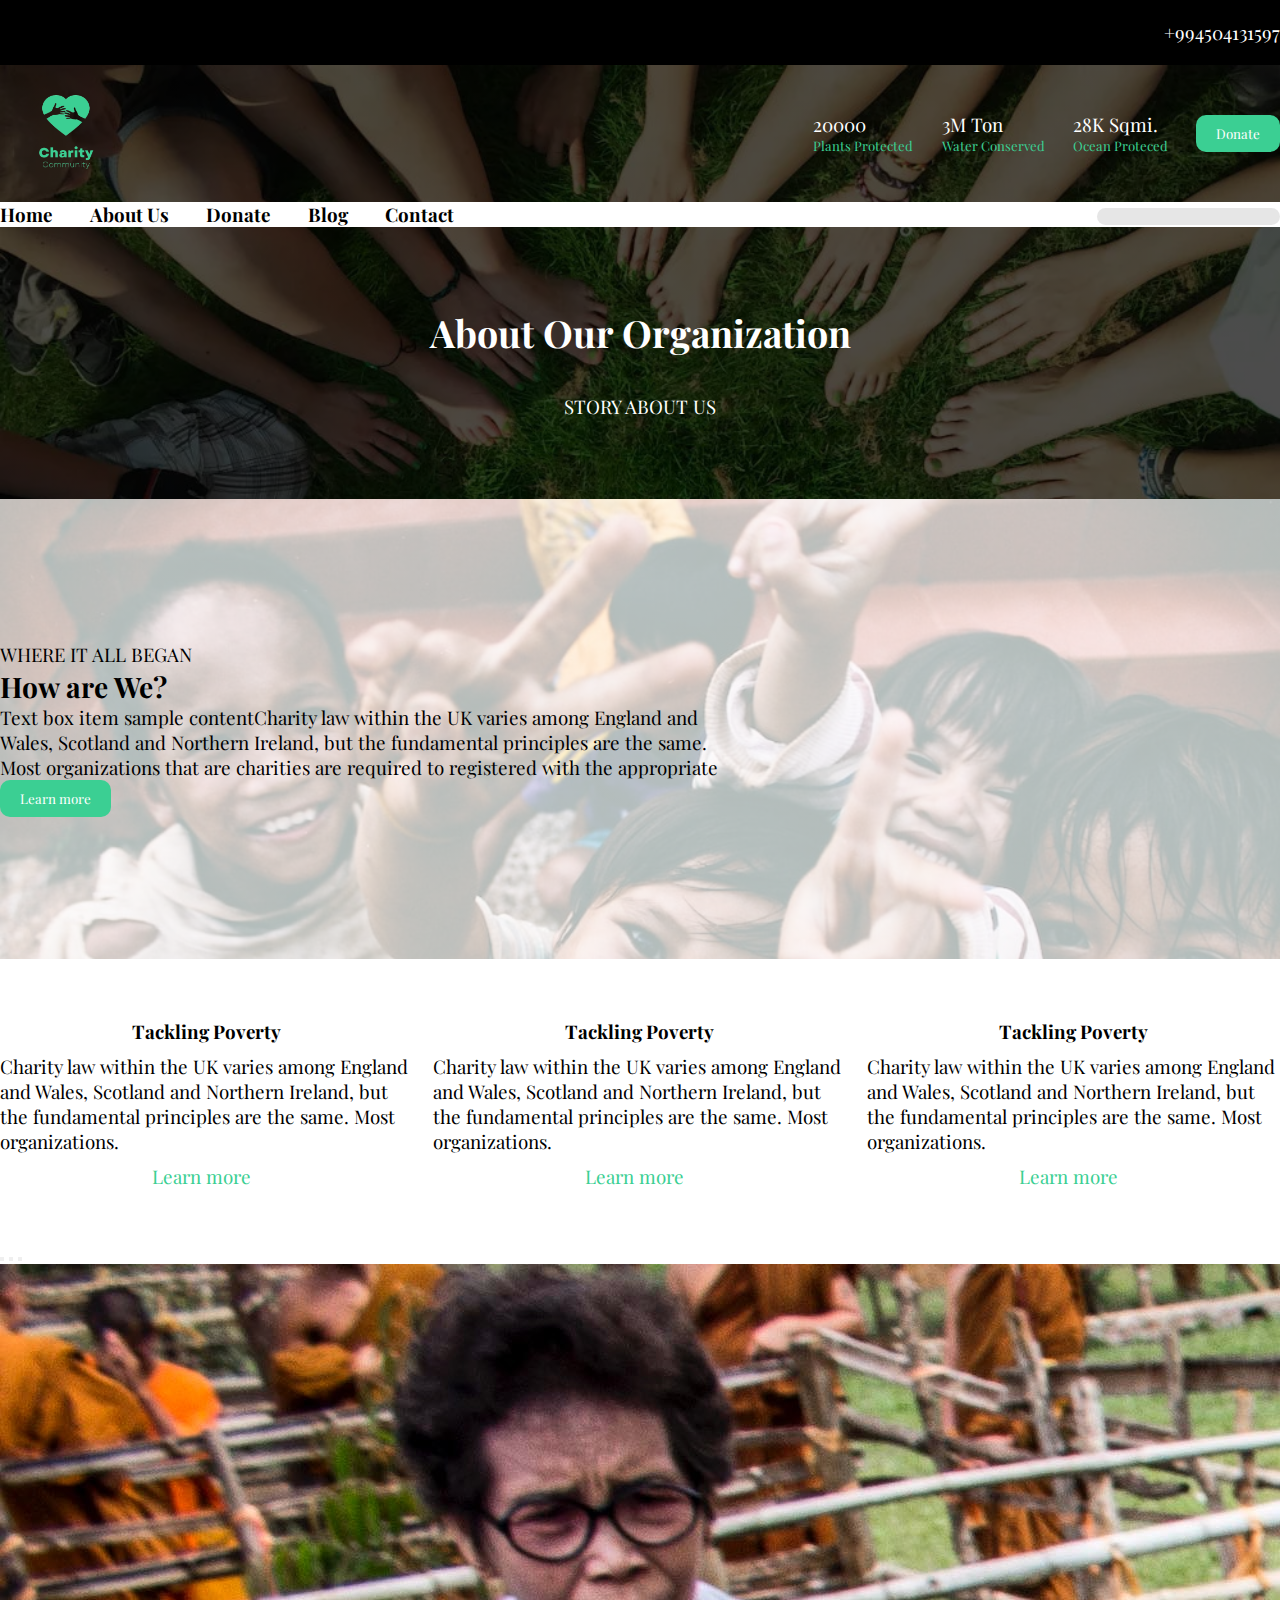
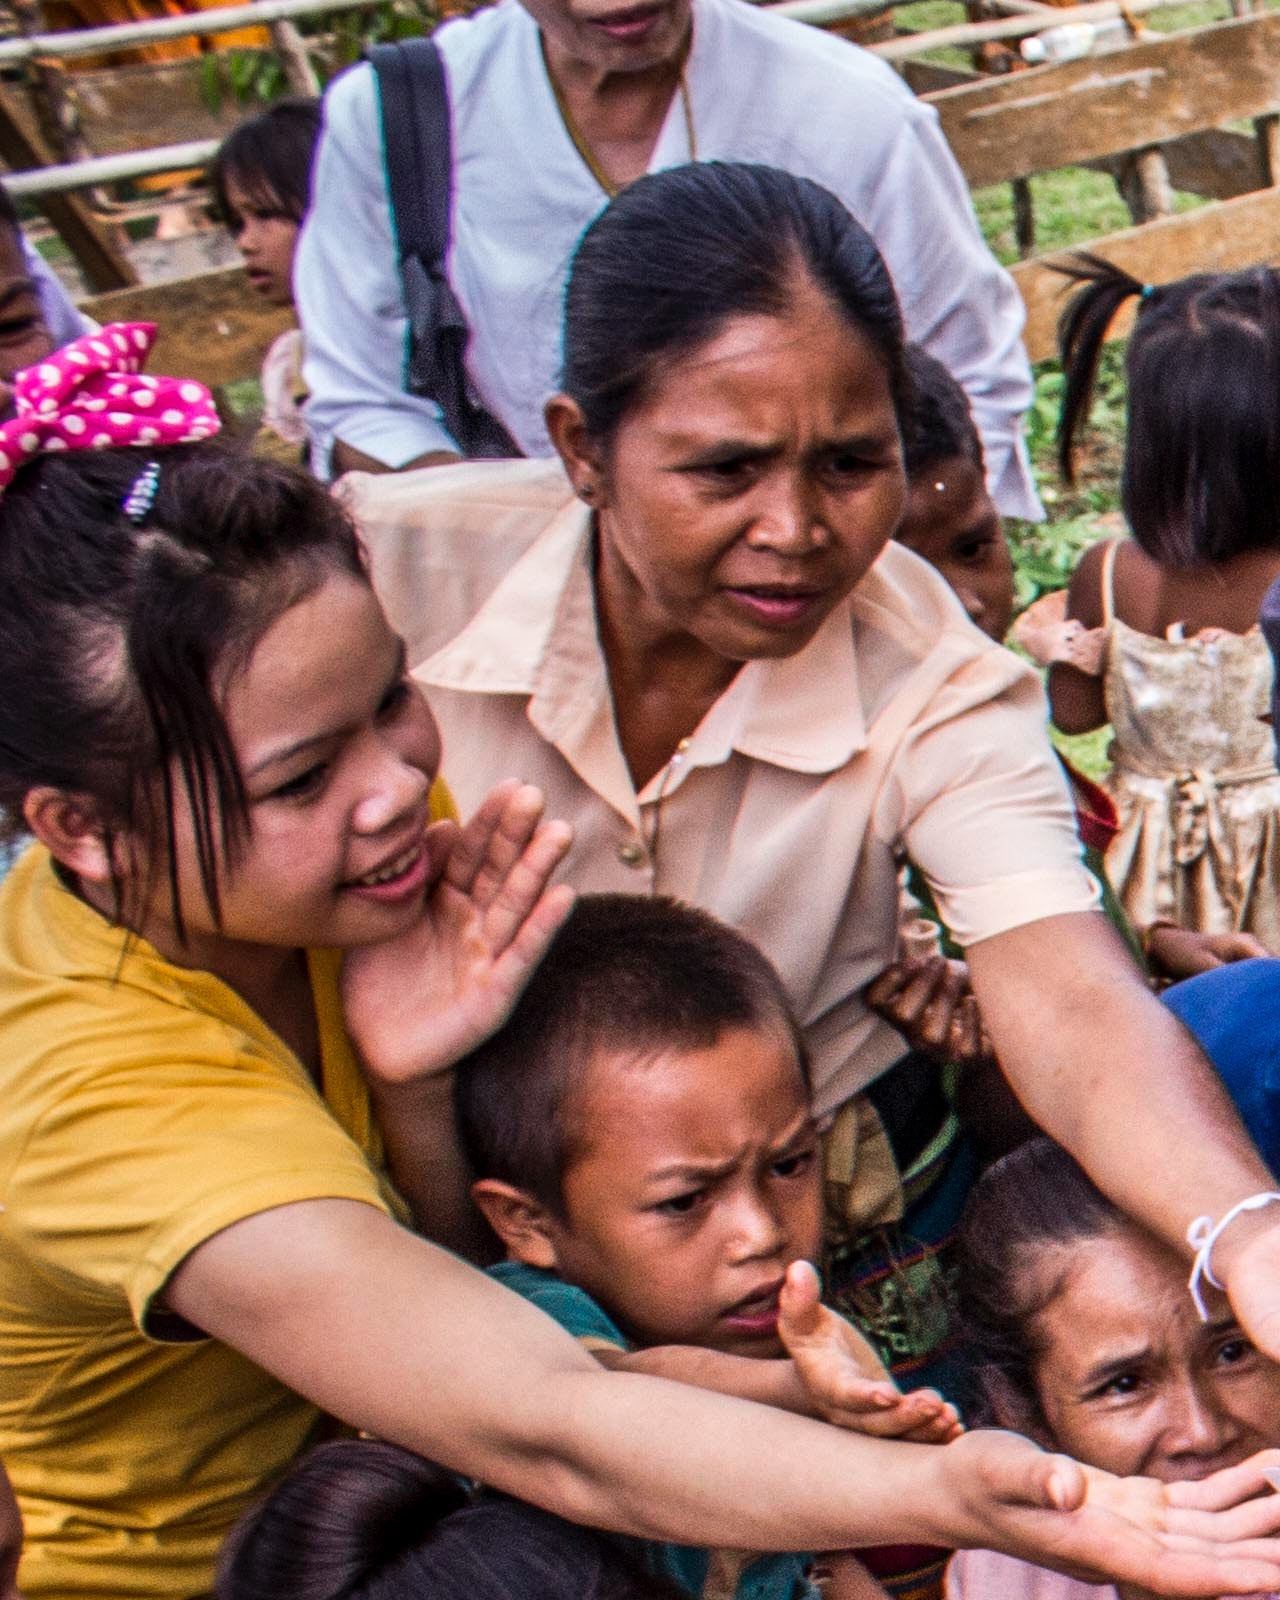
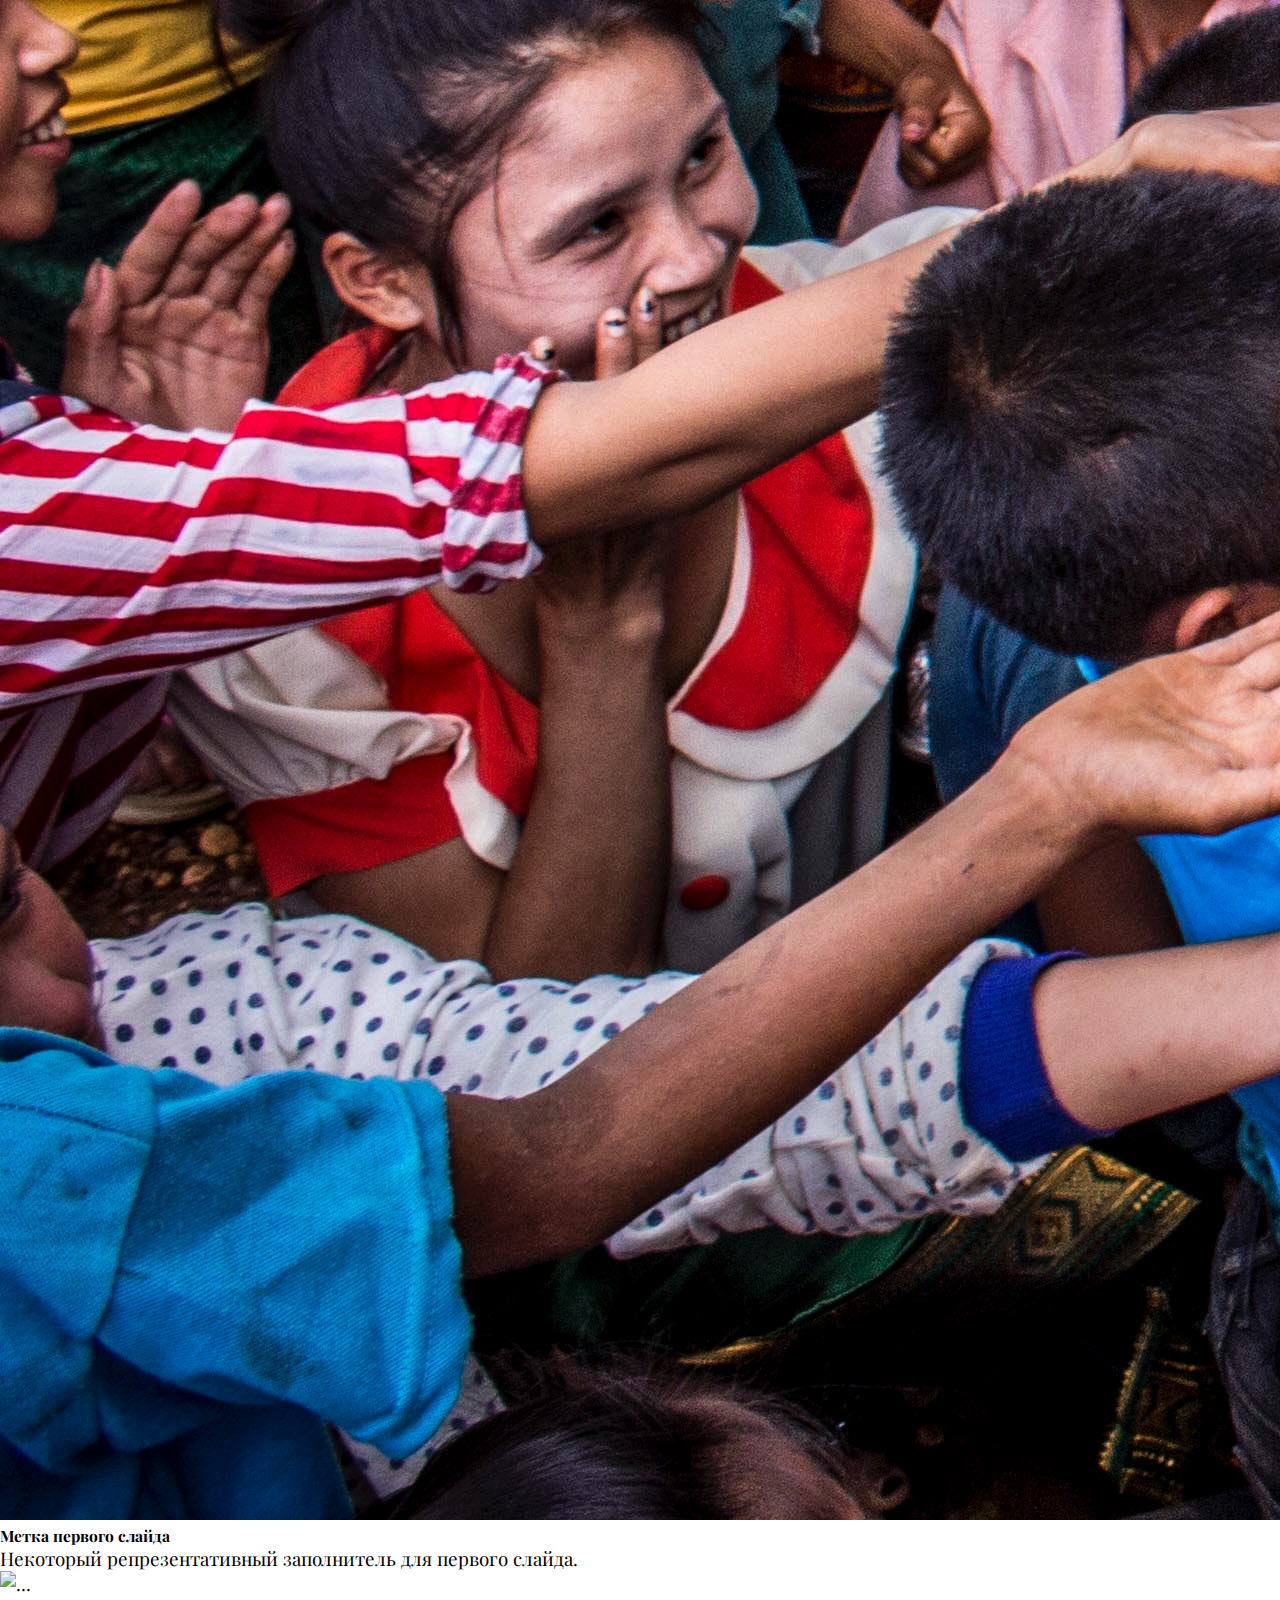
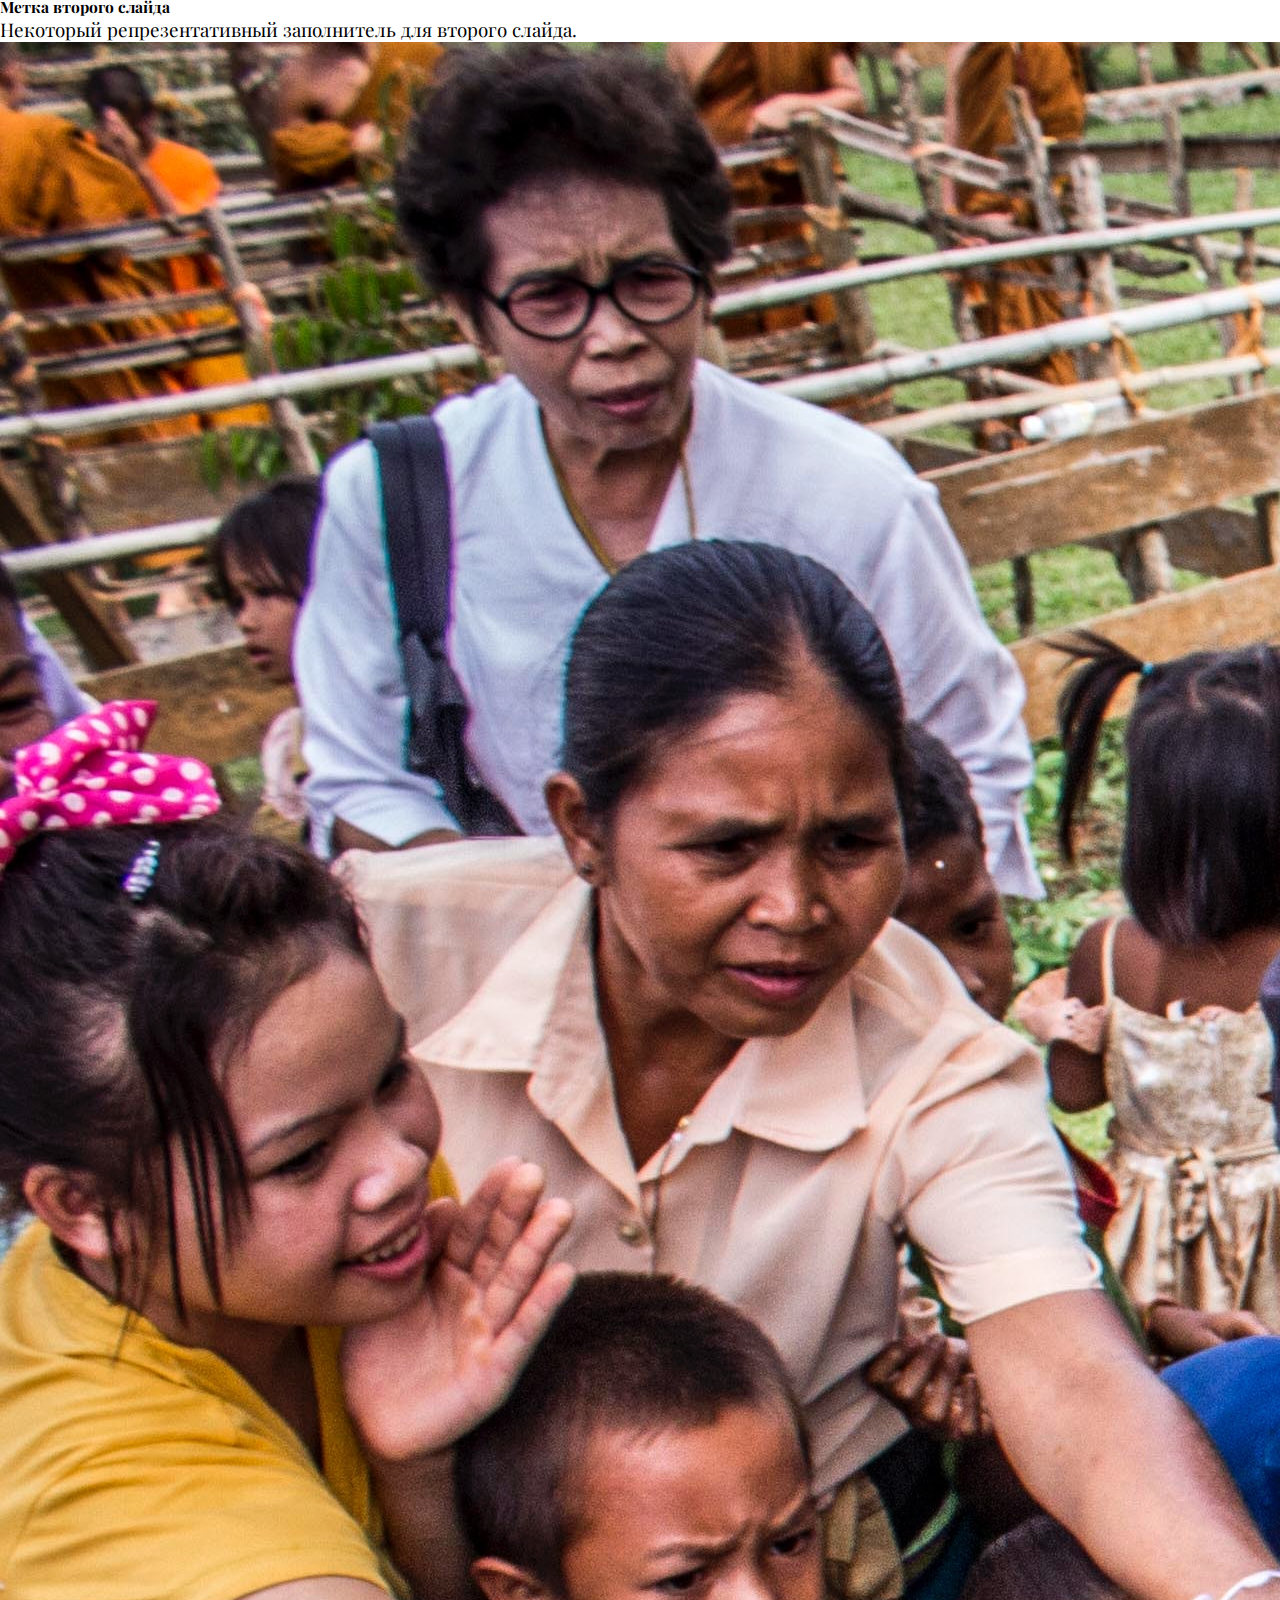
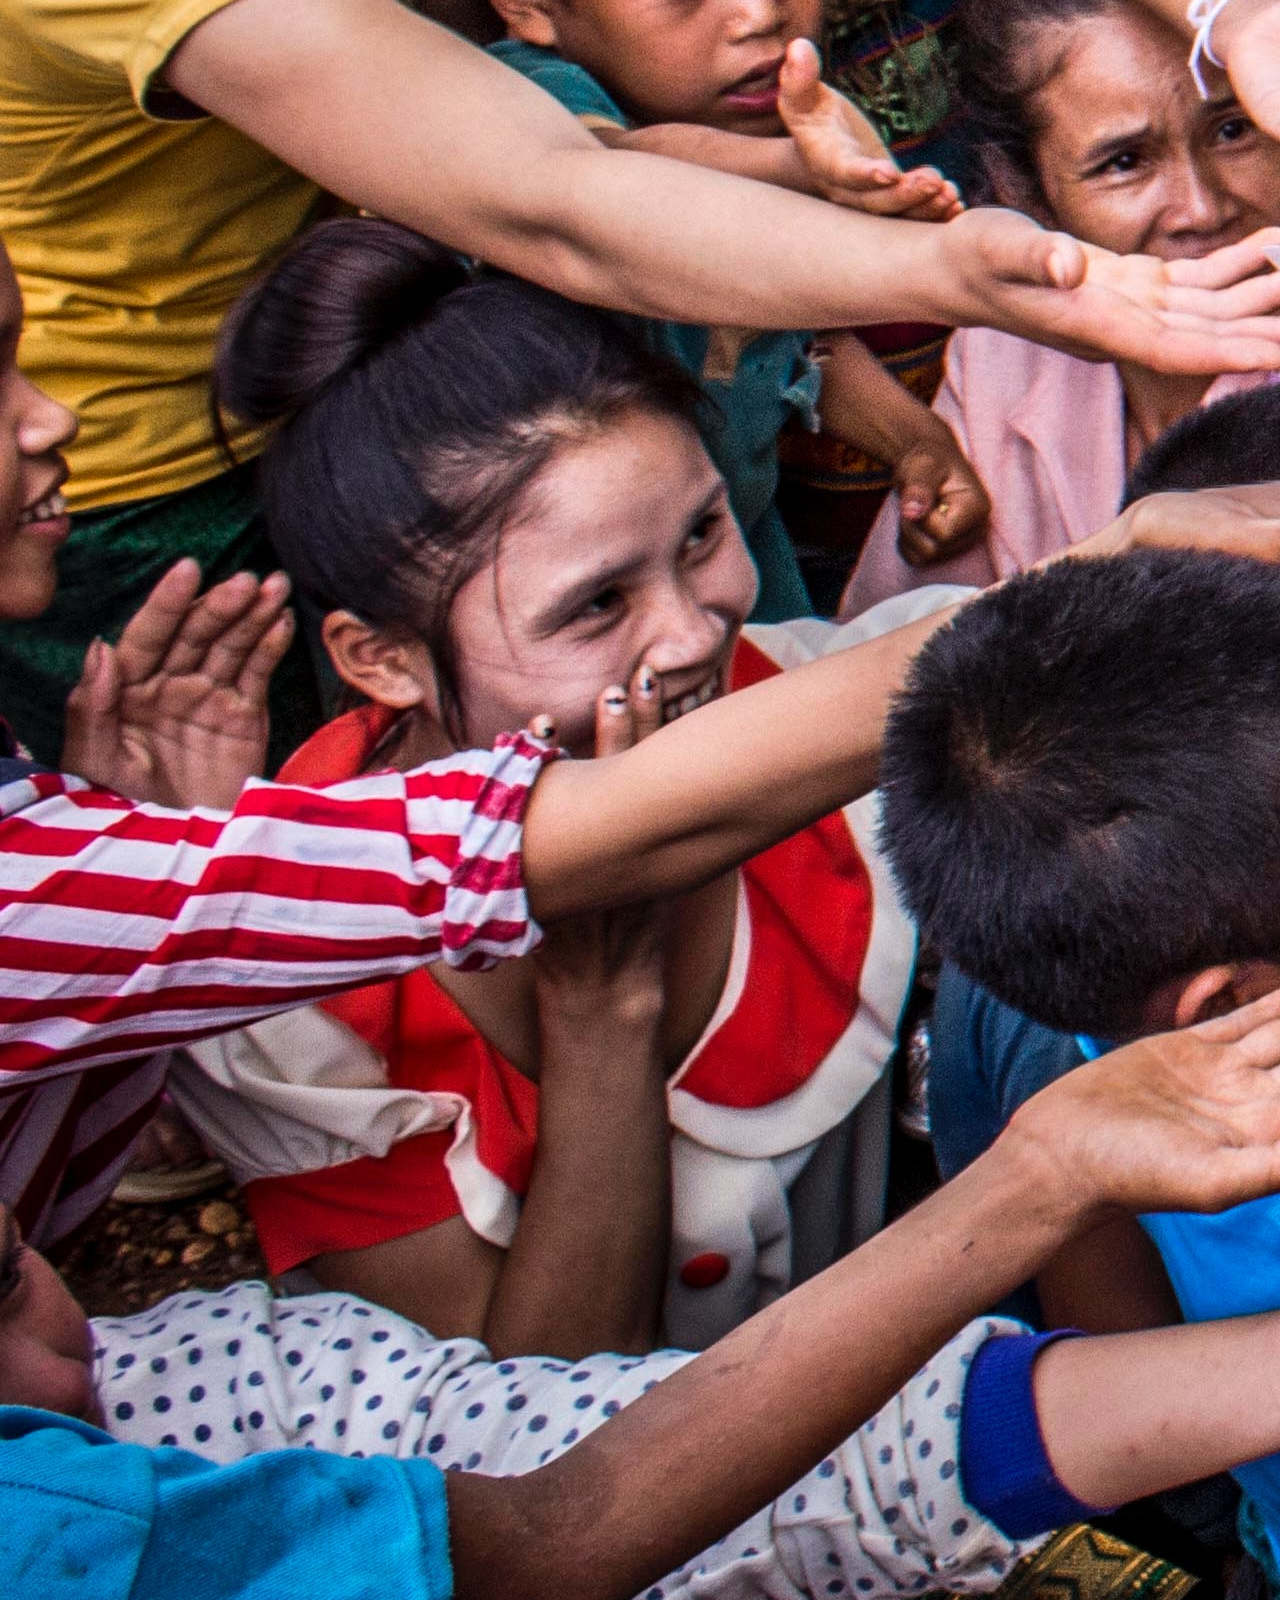
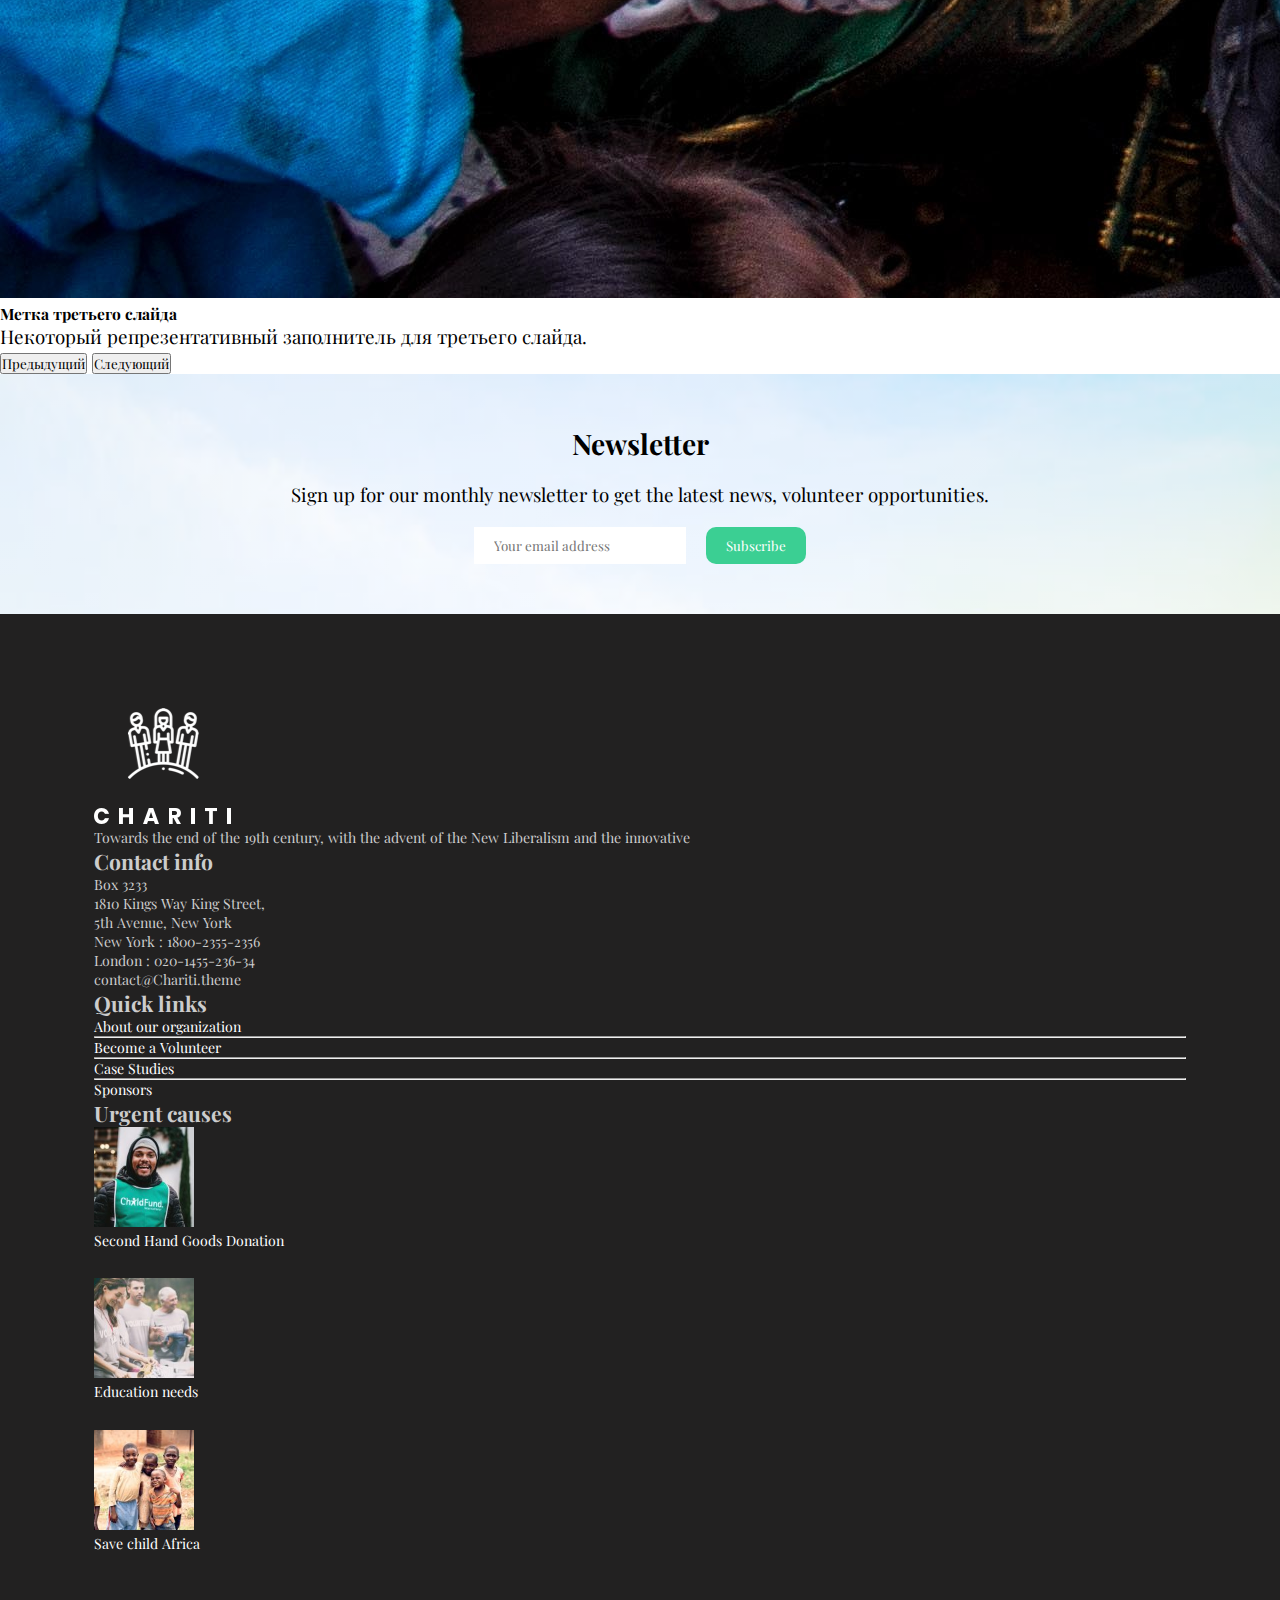
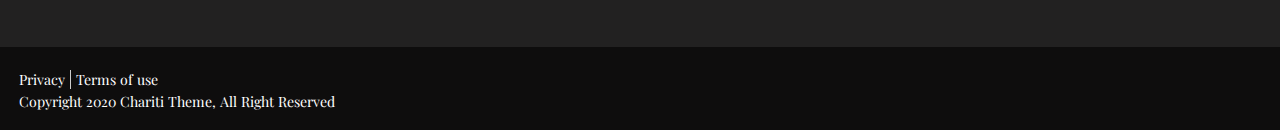
==== index.html @ 7729d74c "update" ====
<!DOCTYPE html>
<html lang="en">
  <head>
    <meta charset="UTF-8" />
    <meta name="viewport" content="width=device-width, initial-scale=1.0" />
    <title>Charity</title>
    <link rel="stylesheet" href="./css/style.css" />
    <link
      href="https://cdn.jsdelivr.net/npm/bootstrap@5.0.2/dist/css/bootstrap.min.css"
      rel="stylesheet"
      integrity="sha384-EVSTQN3/azprG1Anm3QDgpJLIm9Nao0Yz1ztcQTwFspd3yD65VohhpuuCOmLASjC"
      crossorigin="anonymous"
    />
    <link
      rel="stylesheet"
      href="https://cdnjs.cloudflare.com/ajax/libs/font-awesome/6.4.2/css/all.min.css"
      integrity="sha512-z3gLpd7yknf1YoNbCzqRKc4qyor8gaKU1qmn+CShxbuBusANI9QpRohGBreCFkKxLhei6S9CQXFEbbKuqLg0DA=="
      crossorigin="anonymous"
      referrerpolicy="no-referrer"
    />
  </head>
  <body>
      <!-- <<<<<<<<<<<<<<<<<<<header section start>>>>>>>>>>>>>>>>> -->
      <div class="containerBack">
      <header class="aga-header container">
        <div class="left-header">
          <a href="#"><i class="fa-brands fa-facebook-f"></i></a>
          <a href="#"><i class="fa-brands fa-instagram"></i></a>
          <a href="#"><i class="fa-brands fa-linkedin-in"></i></a>
          <a href="#"><i class="fa-brands fa-twitter"></i></a>
        </div>
        <div class="right-header">
          <p>+994504131597</p>
        </div>
      </header>
    </div>
    <!-- <<<<<<<<<<<<<<<<<<<header section ended>>>>>>>>>>>>>>>>> -->
    <!-- <<<<<<<<<<<<<<<<<<<main section start>>>>>>>>>>>>>>>>> -->
      <main >
        <div class="info container">
            <div class="left-logo">
                <img src="./images/homePage/Kərimli.png" alt="logo">
            </div>
            <div class="right-info">
                <div class="box">
                    <p>20000</p>
                    <p>Plants Protected</p>
                </div>
                <div class="box">
                    <p>3M Ton</p>
                    <p>Water Conserved</p>
                </div>
                <div class="box">
                    <p>28K Sqmi.</p>
                    <p>Ocean Proteced</p>
                </div>
                <a href="./donate.html"><button>Donate</button></a>
            </div>
        </div>
        <nav class="container navbar">
            <ul>
                <li><a href="./index.html">Home</a></li>
                <li><a href="./aboutUs.html">About Us</a></li>
                <li><a href="./donate.html">Donate</a></li>
                <li><a href="./blog.html">Blog</a></li>
                <li><a href="./contact.html">Contact</a></li>
            </ul>
            <div class="search">
                <input type="text">
                <a href="#"><i class="fa-solid fa-magnifying-glass"></i></a>
            </div>

        </nav>
            <section class=" container text">
                <h1>About Our Organization</h1>
                <p>STORY ABOUT US</p>
            </section>
      </main>
    <!-- <<<<<<<<<<<<<<<<<<<main section ended>>>>>>>>>>>>>>>>> -->
    <!-- <<<<<<<<<<<<<<<<<<<news section start>>>>>>>>>>>>>>>>> -->
        <section class="container-back">
            <section class="container news">
                <div class="left-news">
                    <p>WHERE IT ALL BEGAN</p>
                    <h2>How are We?</h2>
                    <p>Text box item sample contentCharity law within the UK varies among England and Wales, Scotland and Northern Ireland, but the fundamental principles are the same. Most organizations that are charities are required to registered with the appropriate</p>
                    <a href="#"><button>Learn more</button></a>
                </div>
                <div class="right-news">
                    <iframe width="560" height="315" src="https://www.youtube.com/embed/w7ZwyuRS5DY?si=tY5V17KdmUayIRNb" title="YouTube video player" frameborder="0" allow="accelerometer; autoplay; clipboard-write; encrypted-media; gyroscope; picture-in-picture; web-share" allowfullscreen></iframe>
                </div>
            </section>
        </section>

    <!-- <<<<<<<<<<<<<<<<<<<news section ended>>>>>>>>>>>>>>>>> -->
    <!-- <<<<<<<<<<<<<<<<<<<cards section start>>>>>>>>>>>>>>>>> -->
        <section class="container">
            <section class="card-charity">
                <div class="box-charity">
                    <i class="fa-solid fa-hand-holding-heart"></i>
                    <h4>Tackling Poverty</h4>
                    <p>Charity law within the UK varies among England and Wales, Scotland and Northern Ireland, but the fundamental principles are the same. Most organizations.</p>
                    <div class="icons-a">
                        <a href="#">Learn more</a>
                        <i class="fa-solid fa-arrow-right-long"></i>
                    </div>
                </div>
                <div class="box-charity">
                    <i class="fa-solid fa-hand-holding-heart"></i>
                    <h4>Tackling Poverty</h4>
                    <p>Charity law within the UK varies among England and Wales, Scotland and Northern Ireland, but the fundamental principles are the same. Most organizations.</p>
                    <div class="icons-a">
                        <a href="#">Learn more</a>
                        <i class="fa-solid fa-arrow-right-long"></i>
                    </div>
                </div>
                <div class="box-charity">
                    <i class="fa-solid fa-hand-holding-heart"></i>
                    <h4>Tackling Poverty</h4>
                    <p>Charity law within the UK varies among England and Wales, Scotland and Northern Ireland, but the fundamental principles are the same. Most organizations.</p>
                    <div class="icons-a">
                        <a href="#">Learn more</a>
                        <i class="fa-solid fa-arrow-right-long"></i>
                    </div>
                </div>
            </section>
        </section>
    <!-- <<<<<<<<<<<<<<<<<<<cards section ended>>>>>>>>>>>>>>>>> -->
    <!-- <<<<<<<<<<<<<<<<<<<carusel section start>>>>>>>>>>>>>>>>> -->
        <div class="container">
            <div id="carouselExampleCaptions" class="carousel slide" data-bs-ride="carousel">
                <div class="carousel-indicators">
                  <button type="button" data-bs-target="#carouselExampleCaptions" data-bs-slide-to="0" class="active" aria-current="true" aria-label="Slide 1"></button>
                  <button type="button" data-bs-target="#carouselExampleCaptions" data-bs-slide-to="1" aria-label="Slide 2"></button>
                  <button type="button" data-bs-target="#carouselExampleCaptions" data-bs-slide-to="2" aria-label="Slide 3"></button>
                </div>
                <div class="carousel-inner">
                  <div class="carousel-item active">
                    <img src="./images/homePage/1.jpg" class="d-block w-100" alt="...">
                    <div class="carousel-caption d-none d-md-block">
                      <h5>Метка первого слайда</h5>
                      <p>Некоторый репрезентативный заполнитель для первого слайда.</p>
                    </div>
                  </div>
                  <div class="carousel-item">
                    <img src="./images/homePage/2.jpg" class="d-block w-100" alt="...">
                    <div class="carousel-caption d-none d-md-block">
                      <h5>Метка второго слайда</h5>
                      <p>Некоторый репрезентативный заполнитель для второго слайда.</p>
                    </div>
                  </div>
                  <div class="carousel-item">
                    <img src="./images/homePage/1.jpg" class="d-block w-100" alt="...">
                    <div class="carousel-caption d-none d-md-block">
                      <h5>Метка третьего слайда</h5>
                      <p>Некоторый репрезентативный заполнитель для третьего слайда.</p>
                    </div>
                  </div>
                </div>
                <button class="carousel-control-prev" type="button" data-bs-target="#carouselExampleCaptions"  data-bs-slide="prev">
                  <span class="carousel-control-prev-icon" aria-hidden="true"></span>
                  <span class="visually-hidden">Предыдущий</span>
                </button>
                <button class="carousel-control-next" type="button" data-bs-target="#carouselExampleCaptions"  data-bs-slide="next">
                  <span class="carousel-control-next-icon" aria-hidden="true"></span>
                  <span class="visually-hidden">Следующий</span>
                </button>
              </div>
        </div>
    <!-- <<<<<<<<<<<<<<<<<<<carusel section ended>>>>>>>>>>>>>>>>> -->
    <!-- <<<<<<<<<<<<<<<<<<<subscribe section start>>>>>>>>>>>>>>>>> -->
        <section class="cont-sub">
            <section class="container subscribe ">
                <h2>Newsletter</h2>
                <p>Sign up for our monthly newsletter to get the latest news, volunteer opportunities.</p>
                <form >
                    <input type="text" placeholder="Your email address">
                    <input type="submit" value="Subscribe">
                </form>
            </section>
        </section>

        <!-- <<<<<<<<<<<<<<<<<<<subscribe section ended>>>>>>>>>>>>>>>>> -->
    <!-- <<<<<<<<<<<<<<<<<<<footer section start>>>>>>>>>>>>>>>>> -->
        <footer class="contactFooter mt-5">
            <div class="container">
                <div class="row">
                    <div class="col sm-col-6">
                        <a href=" index.html"><img src="images/homePage/footer-logo.png" alt=""></a>
                        <p style="color: #ccc;" class="mt-5">Towards the end of the 19th century, with the advent of the New
                            Liberalism
                            and the innovative </p>
                        <div class="footerIcons d-flex mt-5 gap-3">
                            <a href="#"><i class="fa-brands fa-facebook" style="color: #3bcf93"></i></a>
                            <a href="#"><i class="fa-brands fa-twitter" style="color: #3bcf93"></i></a>
                            <a href="#"><i class="fa-brands fa-linkedin" style="color: #3bcf93"></i></a>
                            <a href="#"><i class="fa-brands fa-instagram" style="color: #3bcf93"></i></a>
                        </div>
                    </div>
                    <div class="col">
                        <h2 style="color: #ccc;" class="mb-5">Contact info</h2>
                        <span style="color: #ccc;">Box 3233</span>
                        <br>
                        <span style="color:#ccc;">1810 Kings Way King Street, </span>
                        <br>
                        <span style="color:#ccc">5th Avenue, New York</span>
                        <div class="contactTelephone d-flex mt-4 align-items-center  gap-1 ">
                            <a href=""> <i class="fa-solid fa-phone fa-beat m-2" style="color: #3bcf93;"></i></a>
                            <p style="color: #ccc;">New York : 1800-2355-2356</p>
                        </div>
                        <div class="contactTelephone d-flex align-items-center">
                            <a href=""><i class="fa-solid fa-tty fa-beat m-2" style="color: #3bcf93"></i></a>
                            <p style="color: #ccc;"> London : 020-1455-236-34</p>
                        </div>
                        <div class="contactEmail d-flex align-items-center">
                            <a href=""><i class="fa-solid fa-at fa-beat m-2 " style="color: #3bcf93;"></i></a>
                            <p style="color: #ccc;">contact@Chariti.theme</p>
                        </div>
    
                    </div>
                    <div class="col footerIcons gap-1">
                        <h2 style="color: #ccc;" class="mb-5">Quick links</h2>
                        <i class="fa-solid fa-sitemap gap-1" style="color: #3bcf93;"></i> <a href="aboutUs.html">About our
                            organization</a>
                        <hr style="color: #fff;">
                        <i class="fa-solid fa-handshake-angle gap-1" style="color: #3bcf93;"></i><a
                            href="aboutUs.html">Become a
                            Volunteer</a>
                        <hr style="color: #fff;">
                        <i class="fa-regular fa-hand-pointer gap-1" style="color: #3bcf93" ;></i> <a
                            href="aboutUs.html">Case
                            Studies</a>
                        <hr style="color: #fff;">
                        <i class="fa-solid fa-people-group gap-1" style="color: #3bcf93;"></i><a
                            href="aboutUs.html">Sponsors</a>
                    </div>
                    <div class="col">
                        <h2 style="color: #ccc" class="mb-5">Urgent causes</h2>
                        <div class="footerImgs">
                            <div class="footerImg1 d-flex gap-3">
                                <img src="images/homePage/cause-education-150x150.jpg" alt="" class="footerImg">
                                <p style="color: #fff">Second Hand Goods Donation</p>
                            </div>
                            <div class="footerImg2 d-flex gap-3">
                                <img src="images/homePage/cause-thumbnail-donation-150x150.jpg" alt="" class="footerImg">
                                <p style="color: #fff">Education needs</p>
                            </div>
                            <div class="footerImg3 d-flex gap-3">
                                <img src="images/homePage/roman-nguyen-lPPkJ4NfQtQ-unsplash-150x150.jpg" alt=""
                                    class="footerImg">
                                <p style="color: #fff">Save child Africa</p>
                            </div>
                        </div>
                    </div>
                </div>
        </footer>
        <div class="footerEnd">
            <div class="container justify-content-between d-flex">
                <div class="footerLink " >
                    <a href="" style="border-right: 1px solid #ccc; padding-right:5px; ">Privacy</a>
                    <a href="">Terms of use</a>
                </div>
                <div style="color:#fff; font-size: 0.75rem; margin-top: 2px;">Copyright 2020 Chariti Theme, All Right
                    Reserved
                </div>
            </div>
        </div>
    <!-- <<<<<<<<<<<<<<<<<<<footer section ended>>>>>>>>>>>>>>>>> -->
        <script src="https://cdn.jsdelivr.net/npm/bootstrap@5.0.2/dist/js/bootstrap.bundle.min.js"
        integrity="sha384-MrcW6ZMFYlzcLA8Nl+NtUVF0sA7MsXsP1UyJoMp4YLEuNSfAP+JcXn/tWtIaxVXM"
        crossorigin="anonymous"></script>
    <script src="./js/contact.js"></script>
  </body>
</html>
---- css/style.css ----
@import url("https://fonts.googleapis.com/css2?family=Playfair+Display&display=swap");

* {
  margin: 0;
  padding: 0;
  box-sizing: border-box;
  font-family: "Playfair Display", serif;
  outline: none;
  transition: 200ms;
}
:root {
  font-size: calc(6px + 1vw);
  --currentColor: #3bcf93;
}
/*<<<<<<<<<<<<<<<<<<<header section start>>>>>>>>>>>>>>>>>*/
.containerBack {
  background-color: black;
}
.aga-header {
  display: flex;
  justify-content: space-between;
  align-items: center;
  padding: 20px 0;
}
.left-header {
  display: flex;
  gap: 15px;
}
.left-header > a > i {
  color: var(--currentColor);
}
.right-header > p {
  color: white;
}
/*<<<<<<<<<<<<<<<<<<<header section ended>>>>>>>>>>>>>>>>>*/
/*<<<<<<<<<<<<<<<<<<<main section start>>>>>>>>>>>>>>>>>*/
main {
  background-repeat: no-repeat;
  background-size: cover;
  background-image: linear-gradient(
      to bottom,
      rgba(0, 0, 0, 0.7),
      rgba(0, 0, 0, 0.7)
    ),
    url("../images/homePage/crowdfunding-featured1-1.png");
}
main > .info {
  width: 100%;
  display: flex;
  justify-content: space-between;
  align-items: center;
}
.left-logo > img {
  width: 7rem;
  height: 7rem;
}
.right-info {
  display: flex;
  justify-content: center;
  align-items: center;
  gap: 1.5rem;
}
.right-info > .box > :first-child {
  color: white;
  font-size: 1rem;
}
.right-info > .box > :last-child {
  color: var(--currentColor);
  font-size: 0.7rem;
}
.right-info > a > button {
  background-color: var(--currentColor);
  border: none;
  padding: 10px 20px;
  color: white;
  border-radius: 10px;
  transition: 500ms;
  &:hover {
    background-color: white;
    color: var(--currentColor);
    border: 1px solid var(--currentColor);
    transform: scale(1.1);
  }
}
.navbar {
  background-color: white;
  display: flex;
  justify-content: space-between;
  align-items: center;
}
.navbar > ul {
  display: flex;
  justify-content: center;
  align-items: center;
  gap: 2rem;
  margin-bottom: 0;
}
.navbar > ul > li {
  list-style: none;
}
.navbar > ul > li > a {
  text-decoration: none;
  color: black;
  font-weight: 700;
  transition: 300ms;
  &:hover {
    color: var(--currentColor);
    border-bottom: 3px solid var(--currentColor);
  }
}
.navbar > .search {
  position: relative;
}
.navbar > .search > input {
  border: none;
  background-color: rgba(128, 128, 128, 0.199);
  border-radius: 2rem;
  padding: 0 0.3rem;
  &:focus {
    border: 3px solid var(--currentColor);
  }
}
.navbar > .search > a {
  position: absolute;
  right: 10px;
}
section.text {
  display: flex;
  flex-direction: column;
  align-items: center;
  justify-content: center;
  gap: 2rem;
  padding: 80px 0;
  color: white;
}
/*<<<<<<<<<<<<<<<<<<<main section ended>>>>>>>>>>>>>>>>>*/
/*<<<<<<<<<<<<<<<<<<<news section start>>>>>>>>>>>>>>>>>*/
.container-back {
  background-repeat: no-repeat;
  background-size: cover;
  background-image: linear-gradient(
      to bottom,
      rgba(255, 255, 255, 0.7),
      rgba(255, 255, 255, 0.7)
    ),
    url("../images/homePage/photo-1488521787991-ed7bbaae773c.jpeg");
  padding: 50px 0;
}
.container-back > .news {
  display: flex;
  justify-content: space-between;
  align-items: center;
  padding: 20px 0;
}
.left-news > a > button {
  background-color: var(--currentColor);
  border: none;
  padding: 10px 20px;
  color: white;
  border-radius: 10px;
  transition: 500ms;
  &:hover {
    background-color: white;
    color: var(--currentColor);
    border: 1px solid var(--currentColor);
    transform: scale(1.1);
  }
}
/*<<<<<<<<<<<<<<<<<<<news section ended>>>>>>>>>>>>>>>>>*/
/*<<<<<<<<<<<<<<<<<<<cards section start>>>>>>>>>>>>>>>>>*/
.card-charity {
  display: flex;
  justify-content: space-between;
  align-items: center;
  gap: 20px;
}
.card-charity > .box-charity {
  display: flex;
  flex-direction: column;
  align-items: center;
  justify-content: center;
  gap: 10px;
  padding: 50px 0;
}
.card-charity > .box-charity > .icons-a {
  display: flex;
  justify-content: center;
  align-items: center;
  color: var(--currentColor);
  gap: 10px;
}

.card-charity > .box-charity > .icons-a > a {
  text-decoration: none;
  color: var(--currentColor);
}

/*<<<<<<<<<<<<<<<<<<<cards section ended>>>>>>>>>>>>>>>>>*/
/*<<<<<<<<<<<<<<<<<<<subscribe section start>>>>>>>>>>>>>>>>>*/
.cont-sub{
    background-repeat: no-repeat;
    background-size: cover;
    background-image: linear-gradient(
        to bottom,
        rgba(255, 255, 255, 0.7),
        rgba(255, 255, 255, 0.7)
      ),
      url("../images/homePage/istockphoto-1064739498-612x612.jpg");
    padding: 50px 0;
}
.subscribe{
    display: flex;
    flex-direction: column;
    align-items: center;
    justify-content:center;
    gap: 20px;
}
.subscribe>form{
    display: flex;
    justify-content: center;
    align-items: center;
    gap: 20px;
}
.subscribe>form>input:nth-child(2){
    background-color: var(--currentColor);
    border: none;
    padding: 10px 20px;
    color: white;
    border-radius: 10px;
    transition: 500ms;
    &:hover {
      background-color: white;
      color: var(--currentColor);
      border: 1px solid var(--currentColor);
      transform: scale(1.1);
    }
}
.subscribe>form>input:nth-child(1){
    padding: 10px 20px;
    border: none;
    &:focus {
        border: 3px solid var(--currentColor);
      }
}
/*<<<<<<<<<<<<<<<<<<<subscribe section ended>>>>>>>>>>>>>>>>>*/
/*<<<<<<<<<<<<<<<<<<<footer section start>>>>>>>>>>>>>>>>>*/

.contactFooter {
  padding: 5rem;
  background-color: rgb(34, 33, 33);
  font-size: 0.75rem;
}
.footerIcons i {
  transition: 0.5s;
}
.footerIcons>a {
    text-decoration: none;
    color: white;
  }
.footerIcons i:hover {
  transform: scale(1.1);
}
.footerImgs {
  display: flex;
  flex-direction: column;
  gap: 1.5rem;
}
.footerImg {
  width: 100px;
}
.footerEnd {
  padding: 1rem;
  background-color: rgb(14, 13, 13);
}
.footerLink a {
  font-size: 0.75rem;
  color: #fff;
  text-decoration: none;
}
/*<<<<<<<<<<<<<<<<<<<footer section ended>>>>>>>>>>>>>>>>>*/
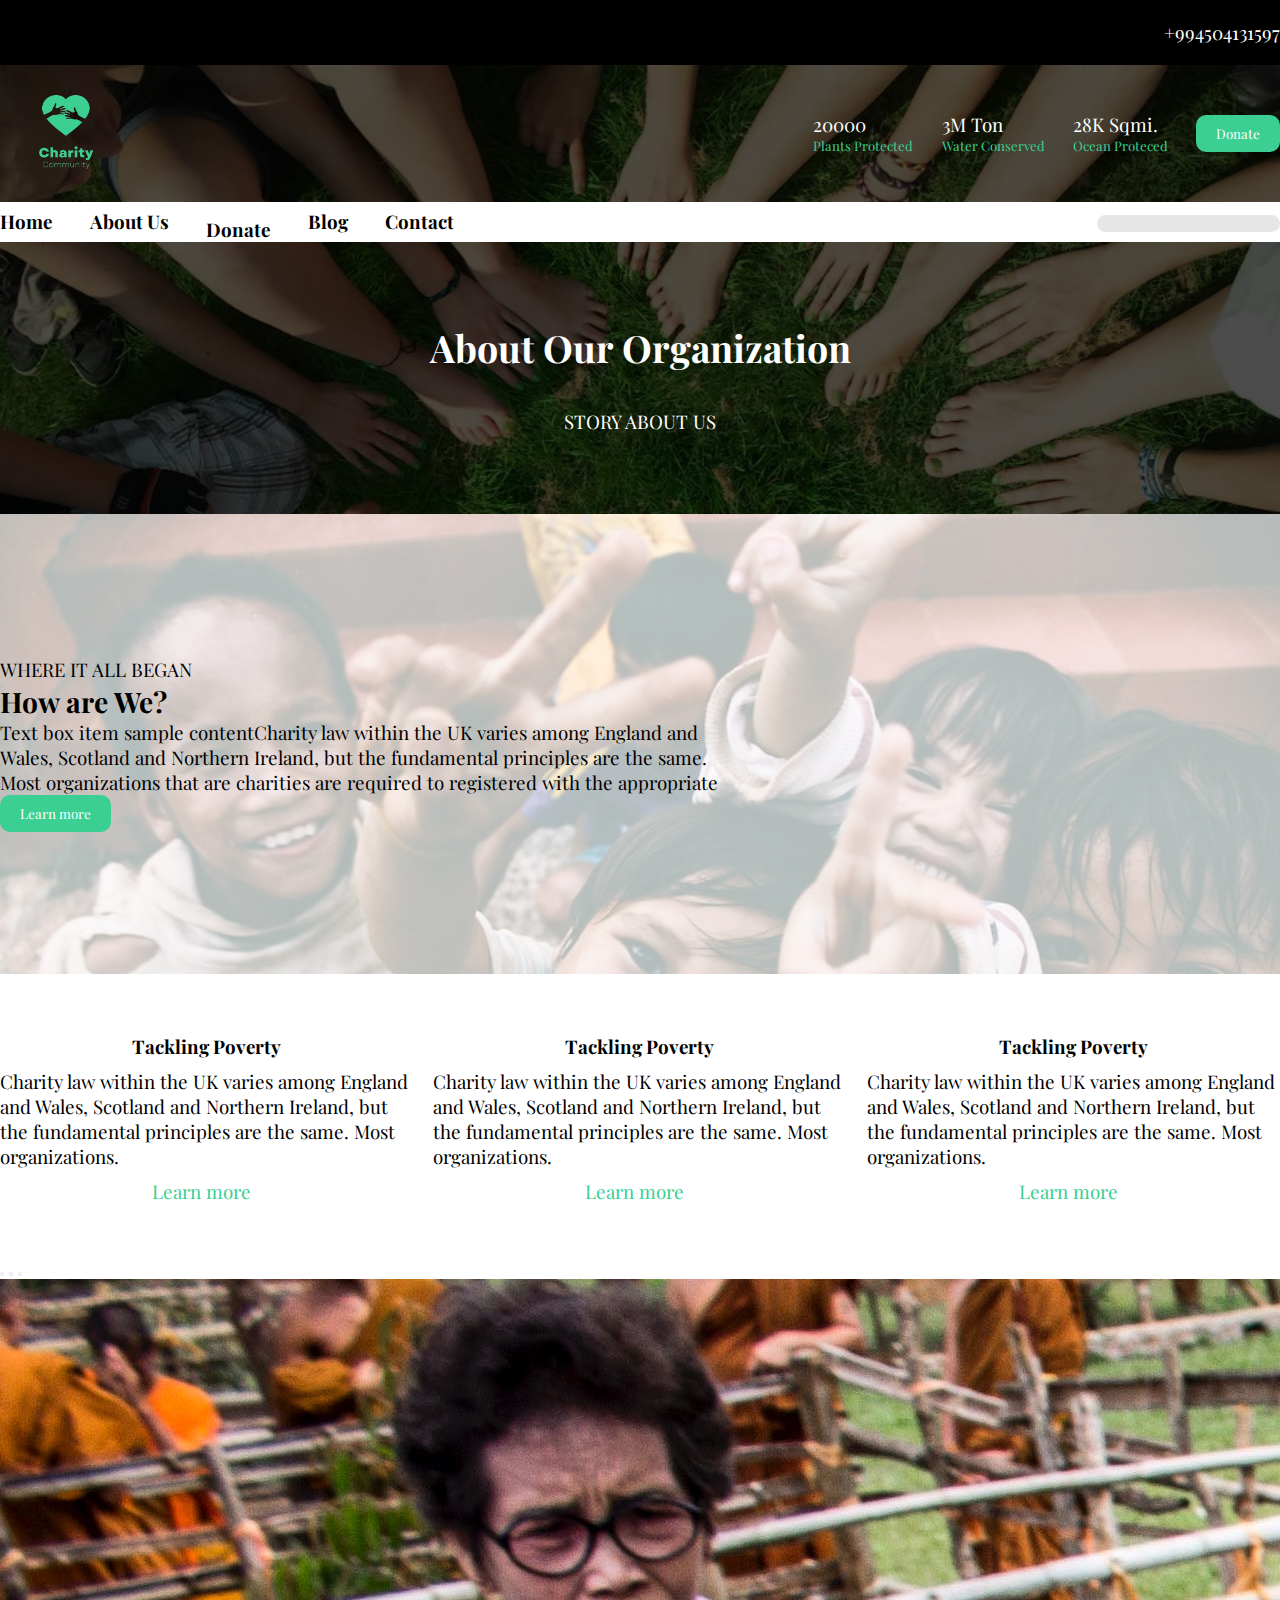
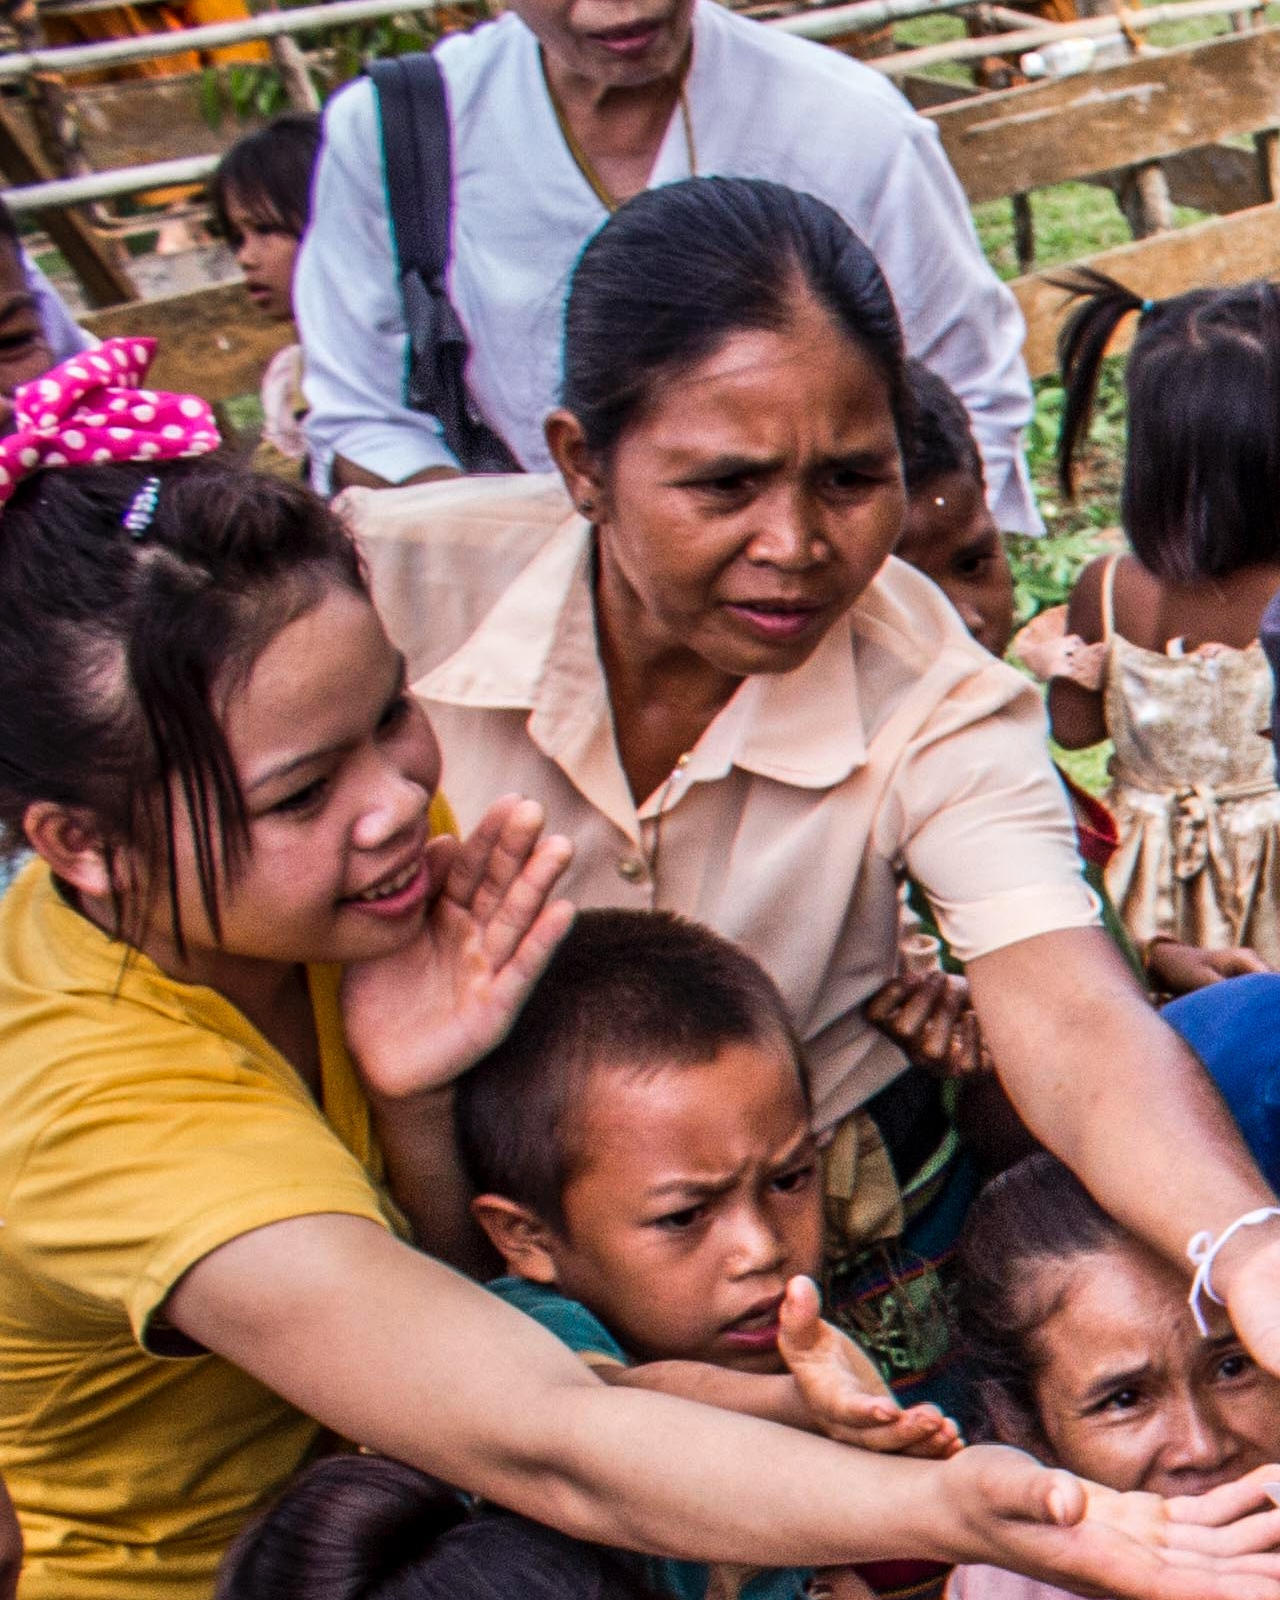
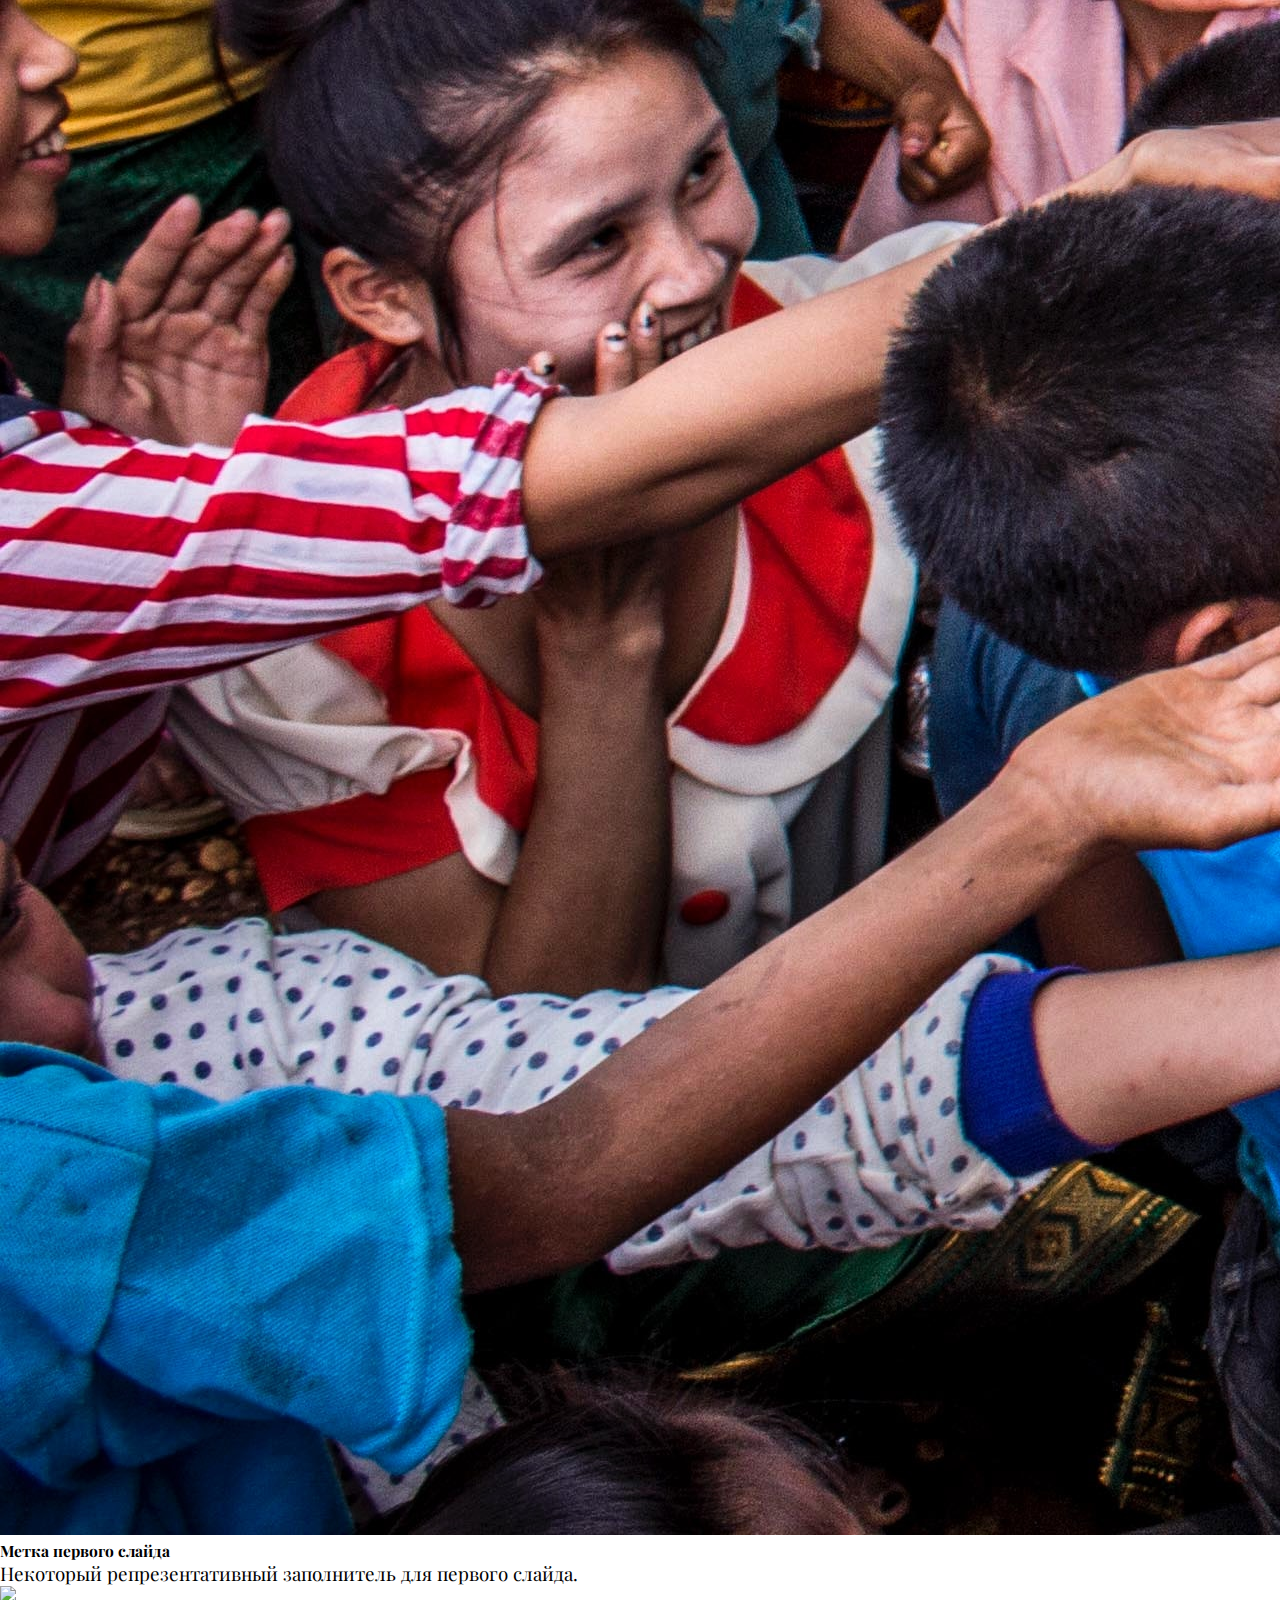
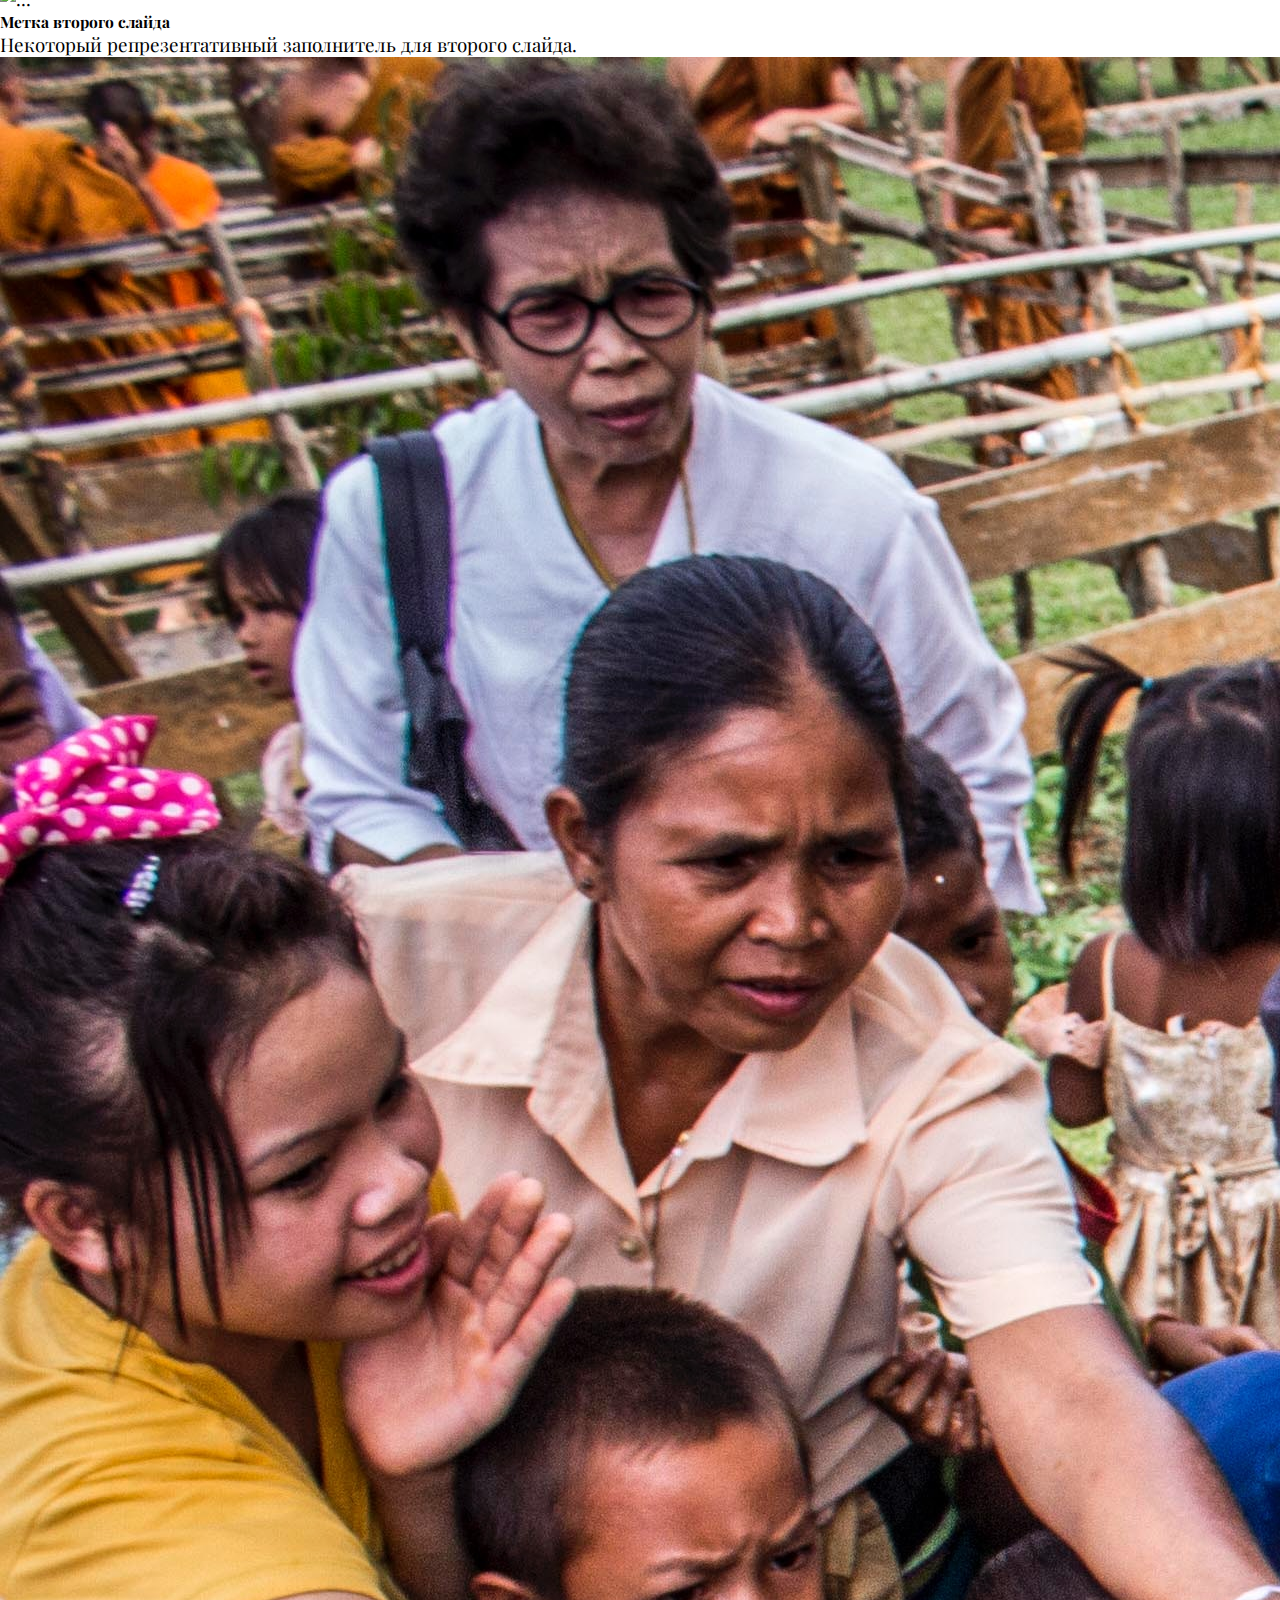
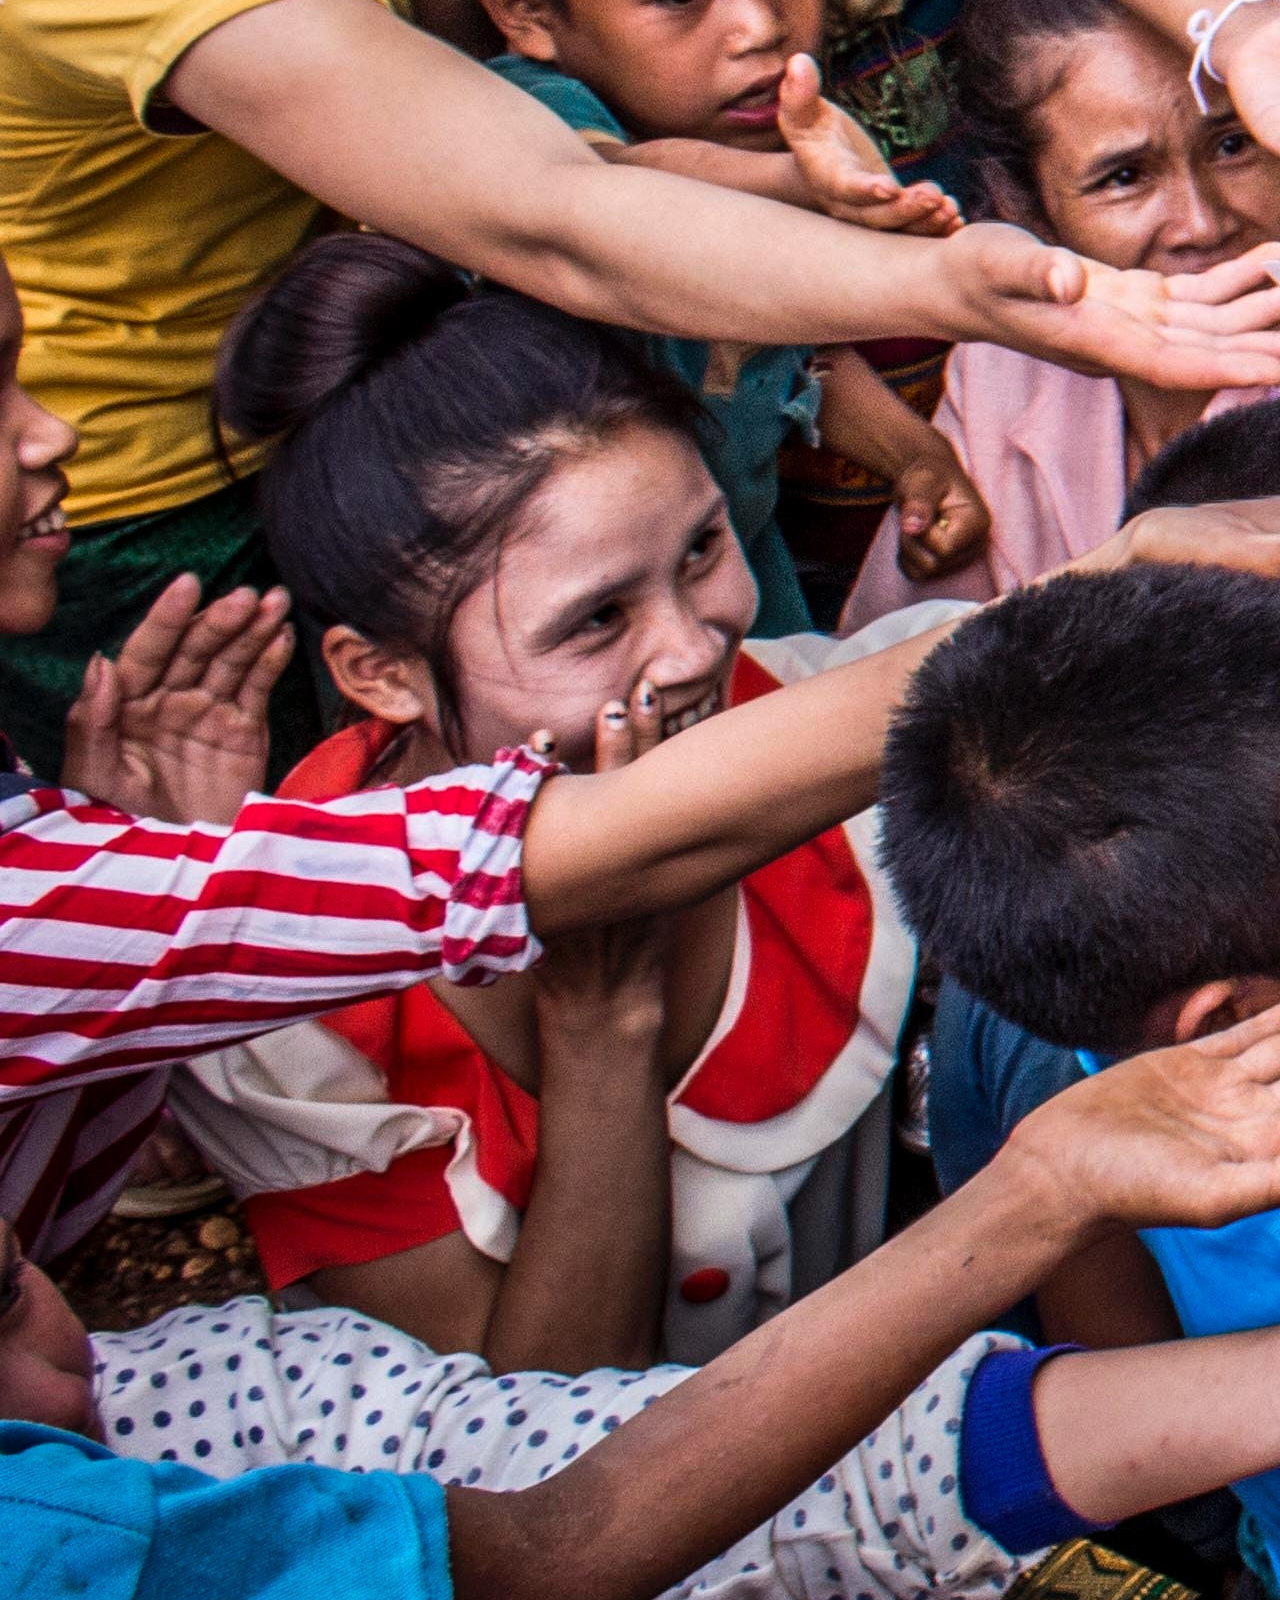
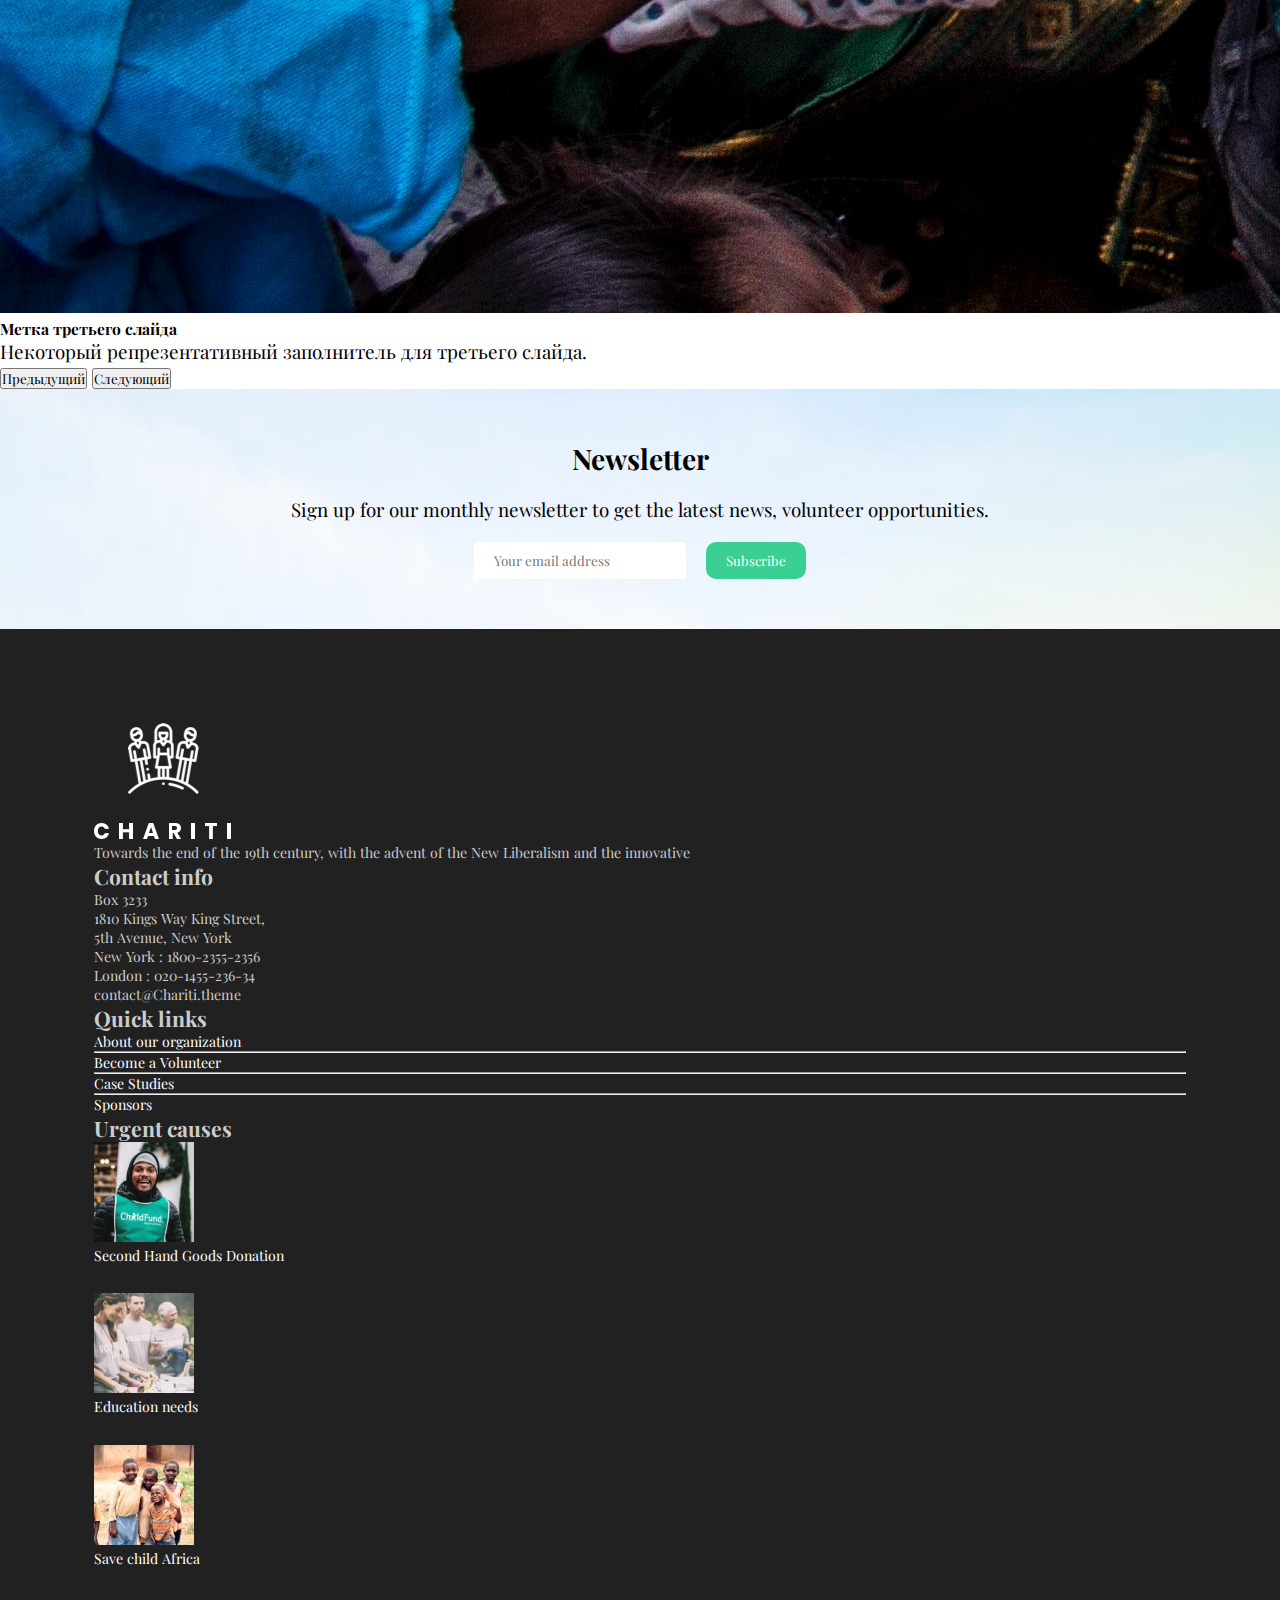
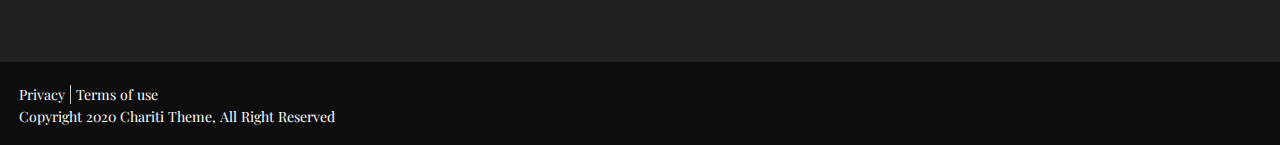
==== commit 9637ccd8: "update" ====
--- a/index.html
+++ b/index.html
@@ -61,15 +61,19 @@
             <ul>
                 <li><a href="./index.html">Home</a></li>
                 <li><a href="./aboutUs.html">About Us</a></li>
-                <li><a href="./donate.html">Donate</a></li>
+                <li><p >Donate</p></li>
                 <li><a href="./blog.html">Blog</a></li>
                 <li><a href="./contact.html">Contact</a></li>
+            </ul>
+            <ul class="nav-klik">
+                <li><a href="">Veteran</a></li>
+                <li><a href="">Canser</a></li>
+                <li><a href="">Blood</a></li>
             </ul>
             <div class="search">
                 <input type="text">
                 <a href="#"><i class="fa-solid fa-magnifying-glass"></i></a>
             </div>
-
         </nav>
             <section class=" container text">
                 <h1>About Our Organization</h1>
@@ -269,6 +273,6 @@
         <script src="https://cdn.jsdelivr.net/npm/bootstrap@5.0.2/dist/js/bootstrap.bundle.min.js"
         integrity="sha384-MrcW6ZMFYlzcLA8Nl+NtUVF0sA7MsXsP1UyJoMp4YLEuNSfAP+JcXn/tWtIaxVXM"
         crossorigin="anonymous"></script>
-    <script src="./js/contact.js"></script>
+    <script src="./js/navbar.js"></script>
   </body>
 </html>
--- a/css/style.css
+++ b/css/style.css
@@ -87,6 +87,18 @@
   display: flex;
   justify-content: space-between;
   align-items: center;
+  position: relative;
+}
+.navbar>.nav-klik{
+    position: absolute;
+    display: flex;
+    flex-direction: column;
+    background-color: white;
+    padding-right: 30px;
+    top: 80px;
+    left: 220px;
+    display: none;
+    padding-bottom: 5px;
 }
 .navbar > ul {
   display: flex;
@@ -107,6 +119,17 @@
     color: var(--currentColor);
     border-bottom: 3px solid var(--currentColor);
   }
+}
+.navbar > ul > li > p{
+    color: black;
+    font-weight: 700;
+    transition: 300ms;
+    margin-top: 15px;
+    &:hover {
+      color: var(--currentColor);
+      border-bottom: 3px solid var(--currentColor);
+    }
+    cursor: pointer;
 }
 .navbar > .search {
   position: relative;
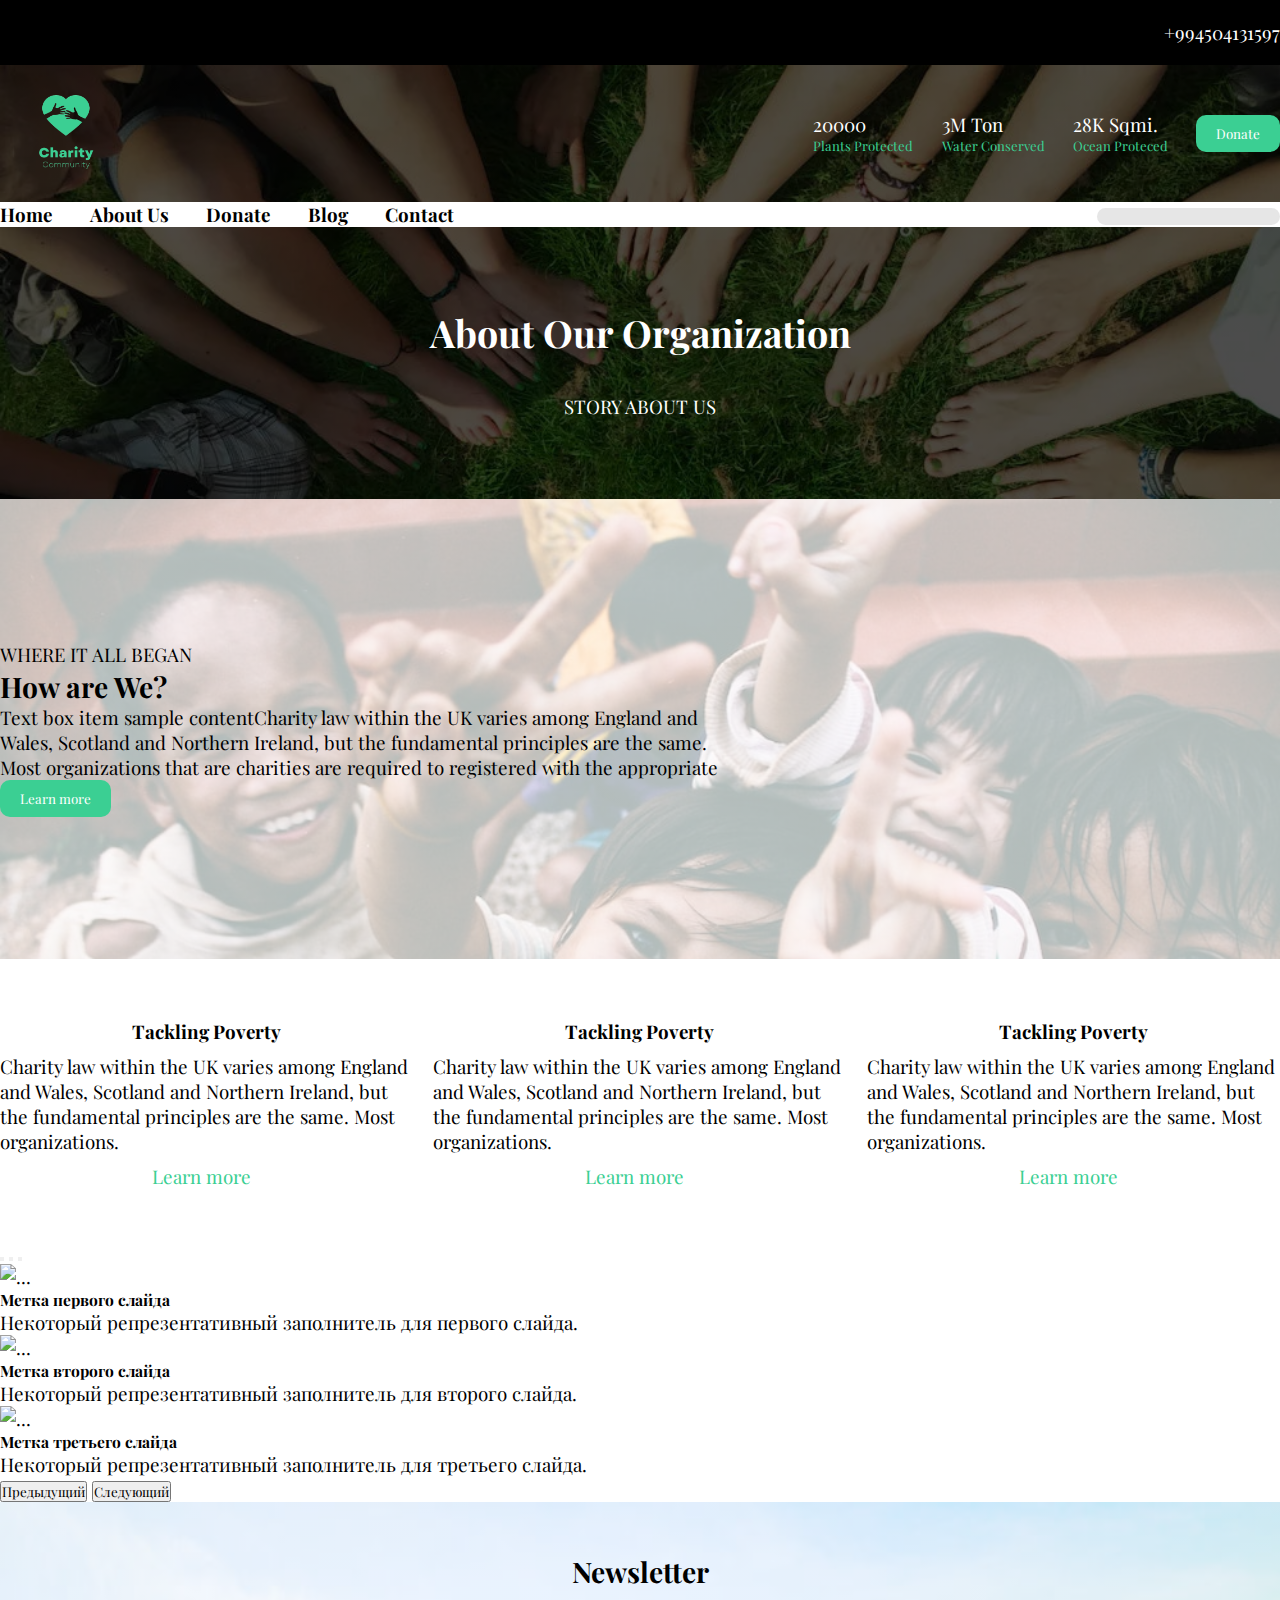
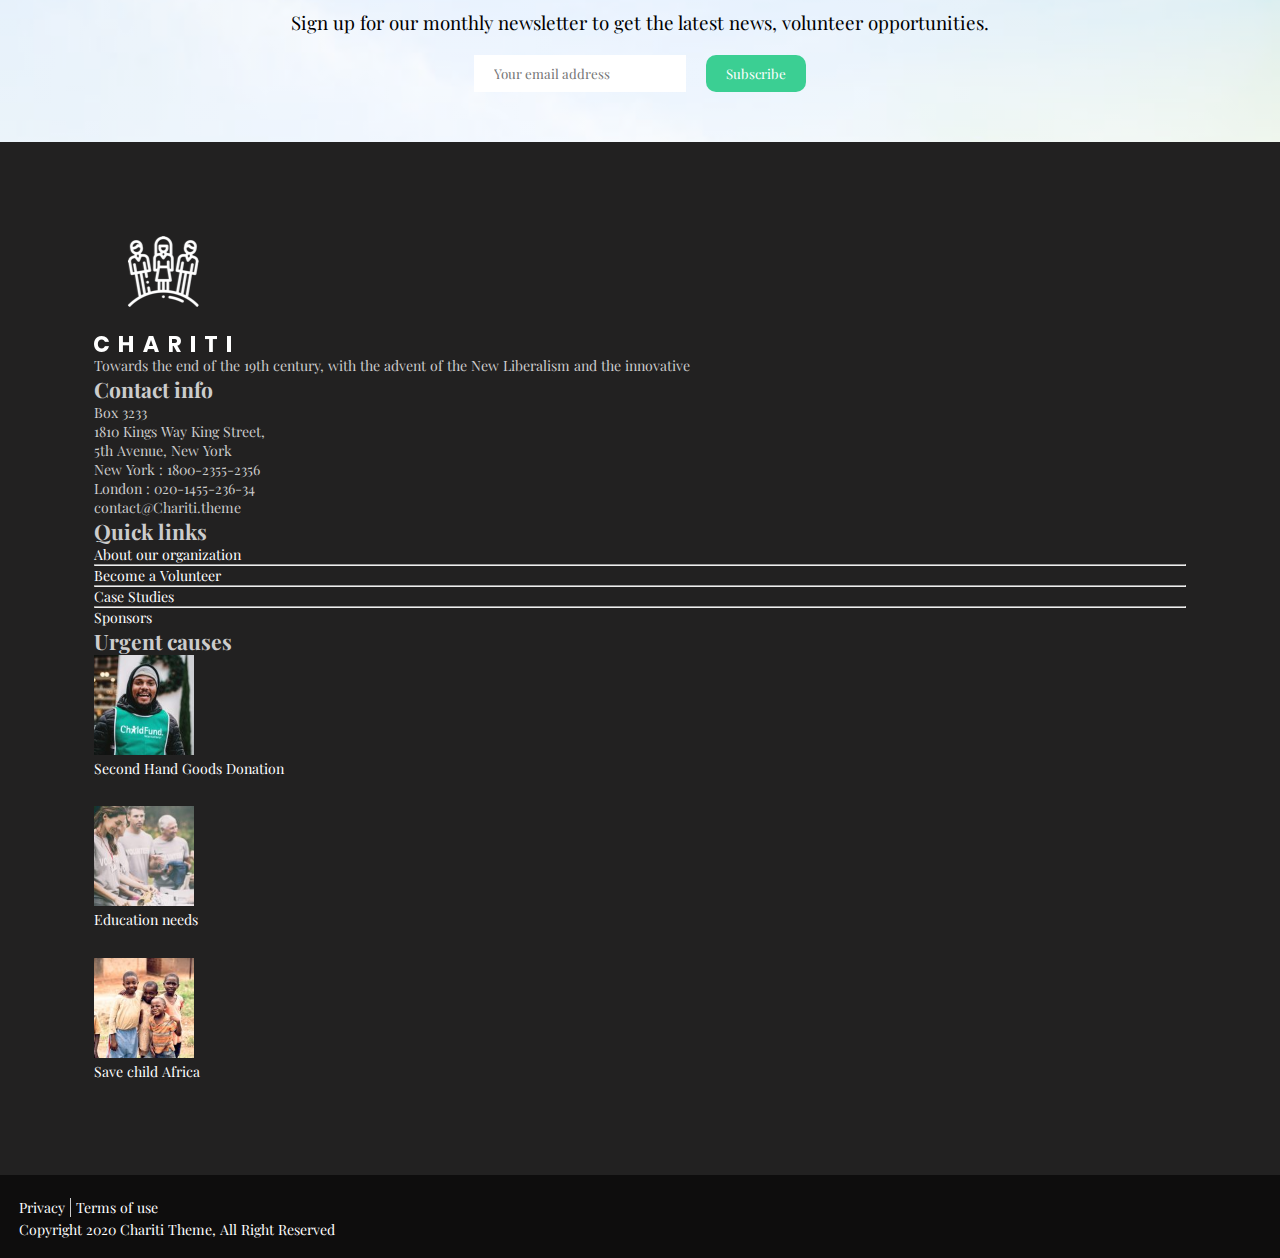
==== commit 6637296e: "featSlider" ====
--- a/index.html
+++ b/index.html
@@ -61,19 +61,15 @@
             <ul>
                 <li><a href="./index.html">Home</a></li>
                 <li><a href="./aboutUs.html">About Us</a></li>
-                <li><p >Donate</p></li>
+                <li><a href="./donate.html">Donate</a></li>
                 <li><a href="./blog.html">Blog</a></li>
                 <li><a href="./contact.html">Contact</a></li>
-            </ul>
-            <ul class="nav-klik">
-                <li><a href="">Veteran</a></li>
-                <li><a href="">Canser</a></li>
-                <li><a href="">Blood</a></li>
             </ul>
             <div class="search">
                 <input type="text">
                 <a href="#"><i class="fa-solid fa-magnifying-glass"></i></a>
             </div>
+
         </nav>
             <section class=" container text">
                 <h1>About Our Organization</h1>
@@ -140,21 +136,21 @@
                 </div>
                 <div class="carousel-inner">
                   <div class="carousel-item active">
-                    <img src="./images/homePage/1.jpg" class="d-block w-100" alt="...">
+                    <img src="https://localhost:7076/image/slider/c3c40d50-beee-4a5a-8a1c-b8ce38062c09charity-img-slide1.jpg" class="d-block w-100" alt="...">
                     <div class="carousel-caption d-none d-md-block">
                       <h5>Метка первого слайда</h5>
                       <p>Некоторый репрезентативный заполнитель для первого слайда.</p>
                     </div>
                   </div>
                   <div class="carousel-item">
-                    <img src="./images/homePage/2.jpg" class="d-block w-100" alt="...">
+                    <img src="https://localhost:7076/image/slider/663fec29-ff23-4d0f-a8a4-08696af234c0charity-img-slide2.jpg" class="d-block w-100" alt="...">
                     <div class="carousel-caption d-none d-md-block">
                       <h5>Метка второго слайда</h5>
                       <p>Некоторый репрезентативный заполнитель для второго слайда.</p>
                     </div>
                   </div>
                   <div class="carousel-item">
-                    <img src="./images/homePage/1.jpg" class="d-block w-100" alt="...">
+                    <img src="https://localhost:7076/image/slider/75f39e35-a290-4d8b-bd82-883096bc548echarity-img-slide3.jpg" class="d-block w-100" alt="...">
                     <div class="carousel-caption d-none d-md-block">
                       <h5>Метка третьего слайда</h5>
                       <p>Некоторый репрезентативный заполнитель для третьего слайда.</p>
@@ -273,6 +269,6 @@
         <script src="https://cdn.jsdelivr.net/npm/bootstrap@5.0.2/dist/js/bootstrap.bundle.min.js"
         integrity="sha384-MrcW6ZMFYlzcLA8Nl+NtUVF0sA7MsXsP1UyJoMp4YLEuNSfAP+JcXn/tWtIaxVXM"
         crossorigin="anonymous"></script>
-    <script src="./js/navbar.js"></script>
+    <script src="./js/main.js"></script>
   </body>
 </html>
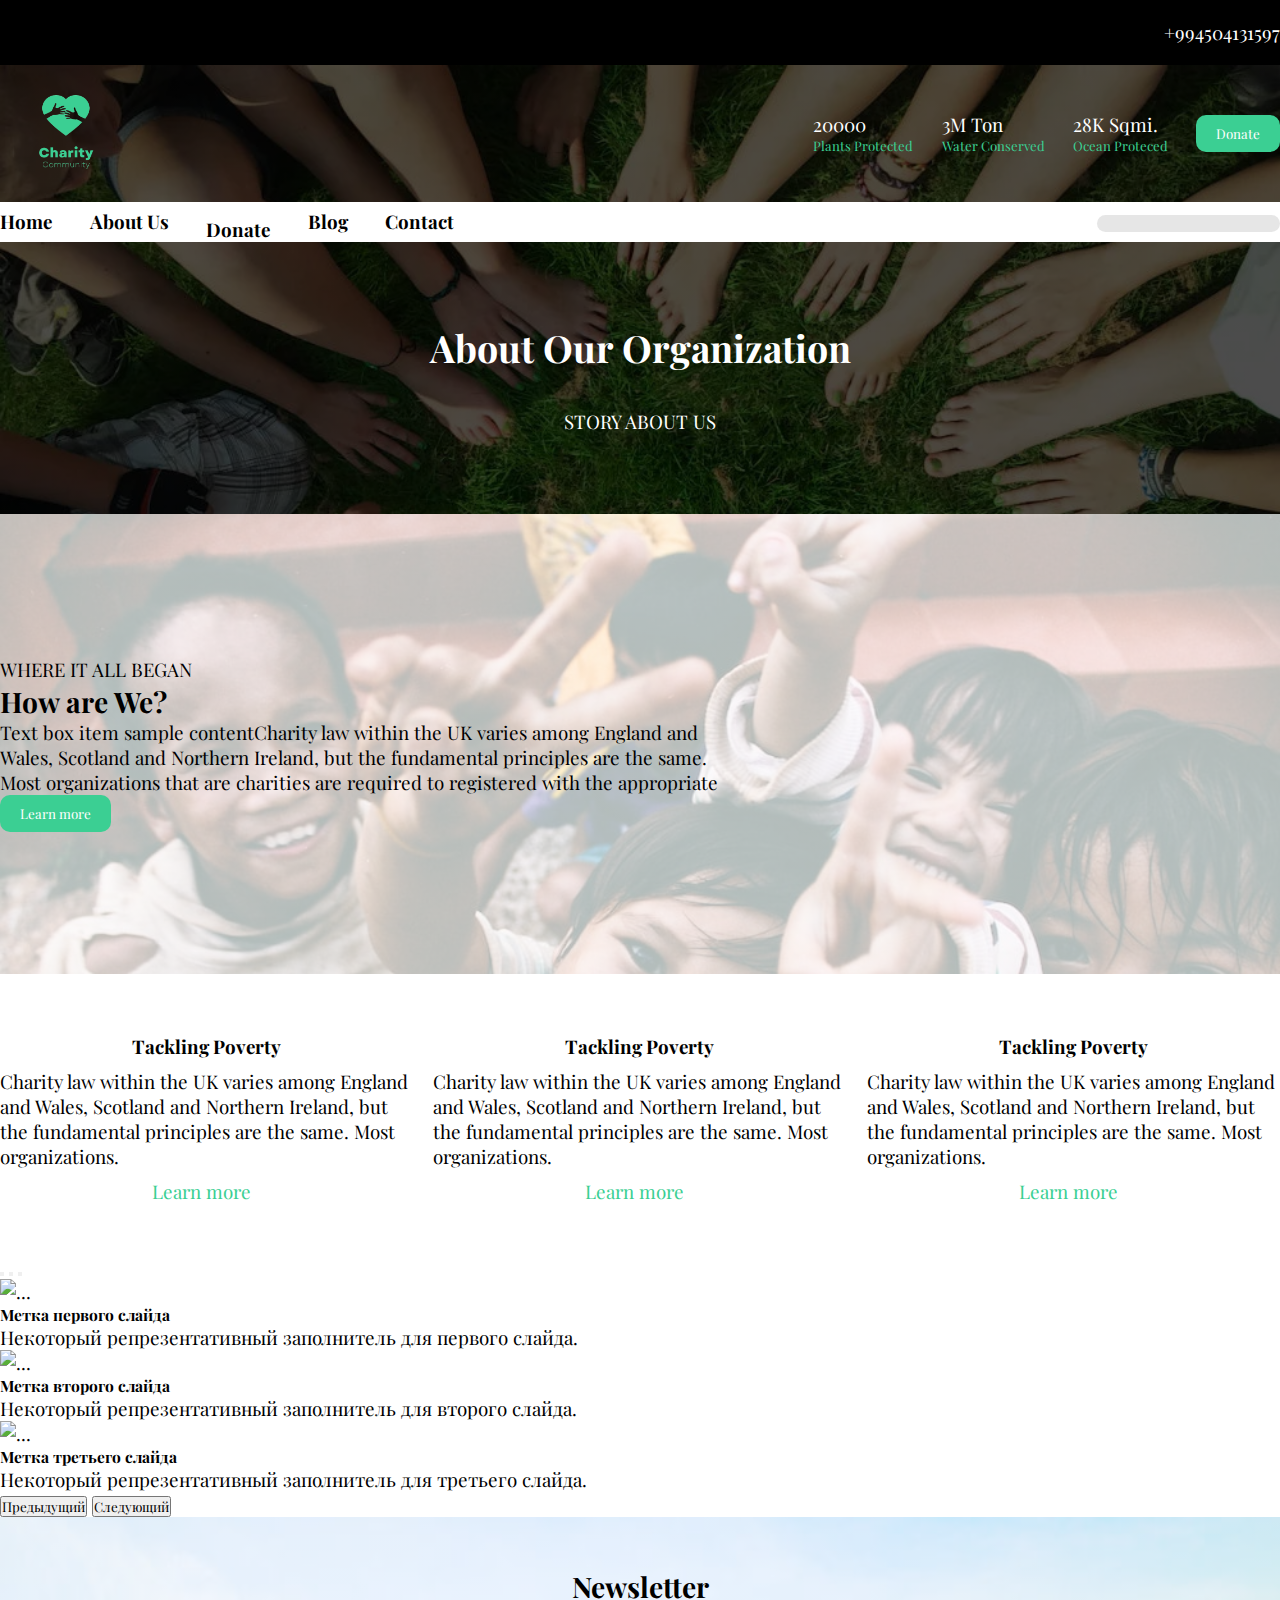
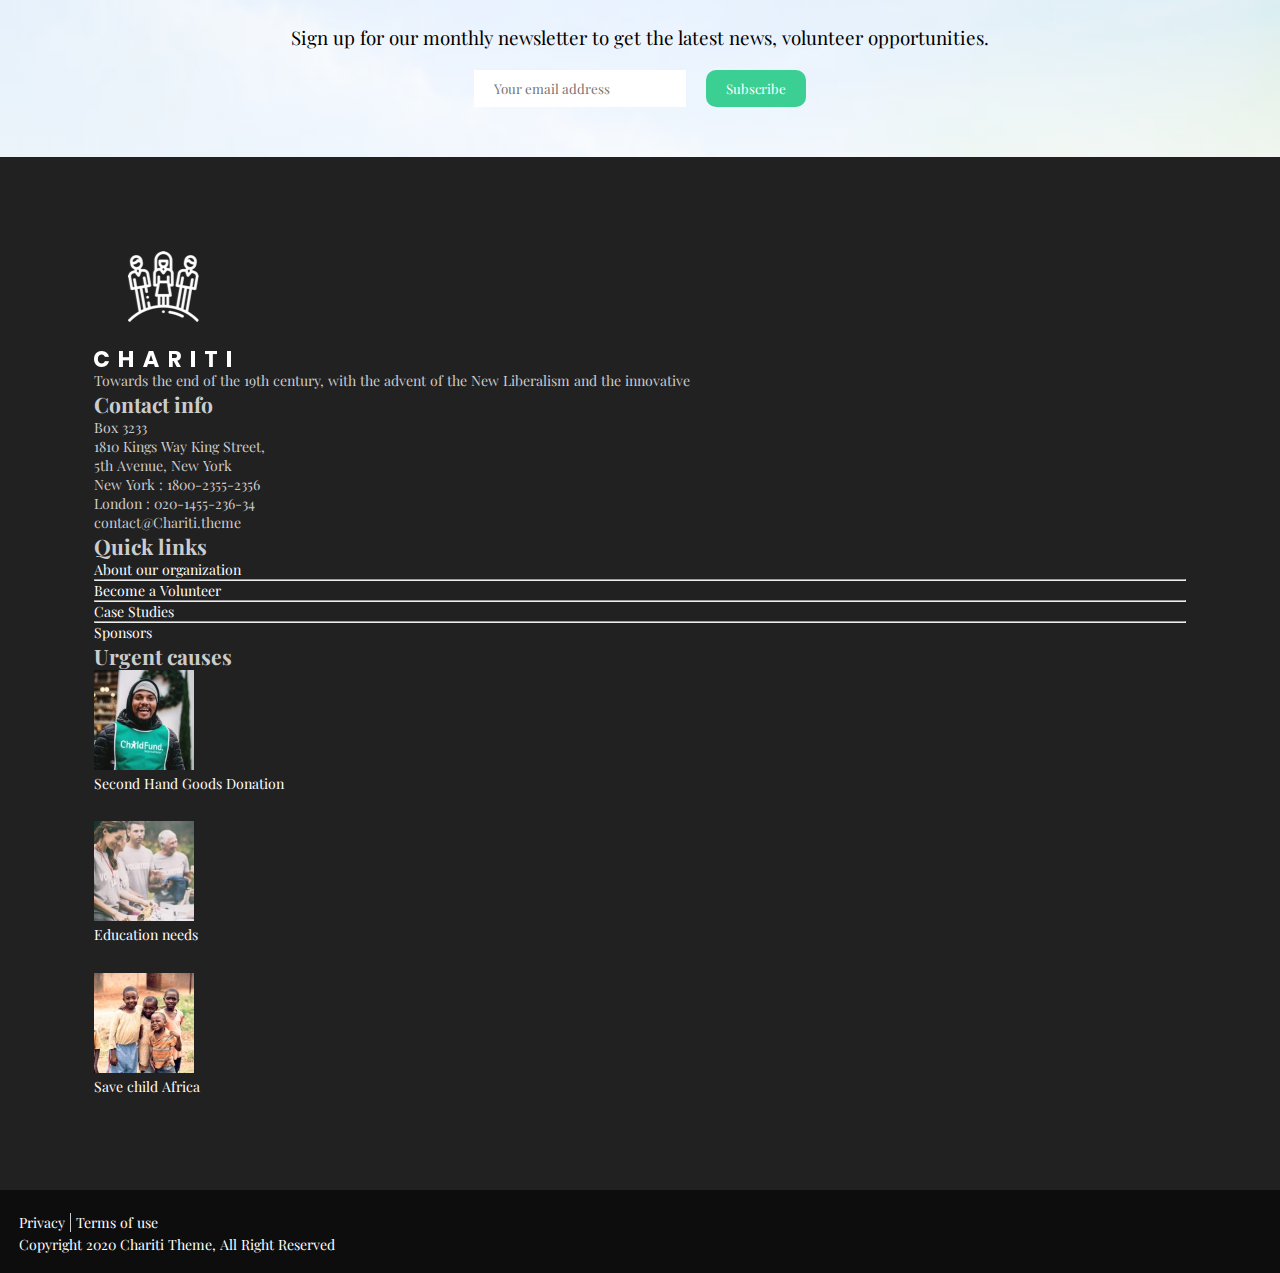
==== commit cdfc85f6: "Merge branch 'charity' of https://github.com/karimliaghabala/charity_donation_project into charity" ====
--- a/index.html
+++ b/index.html
@@ -61,15 +61,19 @@
             <ul>
                 <li><a href="./index.html">Home</a></li>
                 <li><a href="./aboutUs.html">About Us</a></li>
-                <li><a href="./donate.html">Donate</a></li>
+                <li><p >Donate</p></li>
                 <li><a href="./blog.html">Blog</a></li>
                 <li><a href="./contact.html">Contact</a></li>
+            </ul>
+            <ul class="nav-klik">
+                <li><a href="">Veteran</a></li>
+                <li><a href="">Canser</a></li>
+                <li><a href="">Blood</a></li>
             </ul>
             <div class="search">
                 <input type="text">
                 <a href="#"><i class="fa-solid fa-magnifying-glass"></i></a>
             </div>
-
         </nav>
             <section class=" container text">
                 <h1>About Our Organization</h1>
@@ -269,6 +273,6 @@
         <script src="https://cdn.jsdelivr.net/npm/bootstrap@5.0.2/dist/js/bootstrap.bundle.min.js"
         integrity="sha384-MrcW6ZMFYlzcLA8Nl+NtUVF0sA7MsXsP1UyJoMp4YLEuNSfAP+JcXn/tWtIaxVXM"
         crossorigin="anonymous"></script>
-    <script src="./js/main.js"></script>
+    <script src="./js/contact.js"></script>
   </body>
 </html>
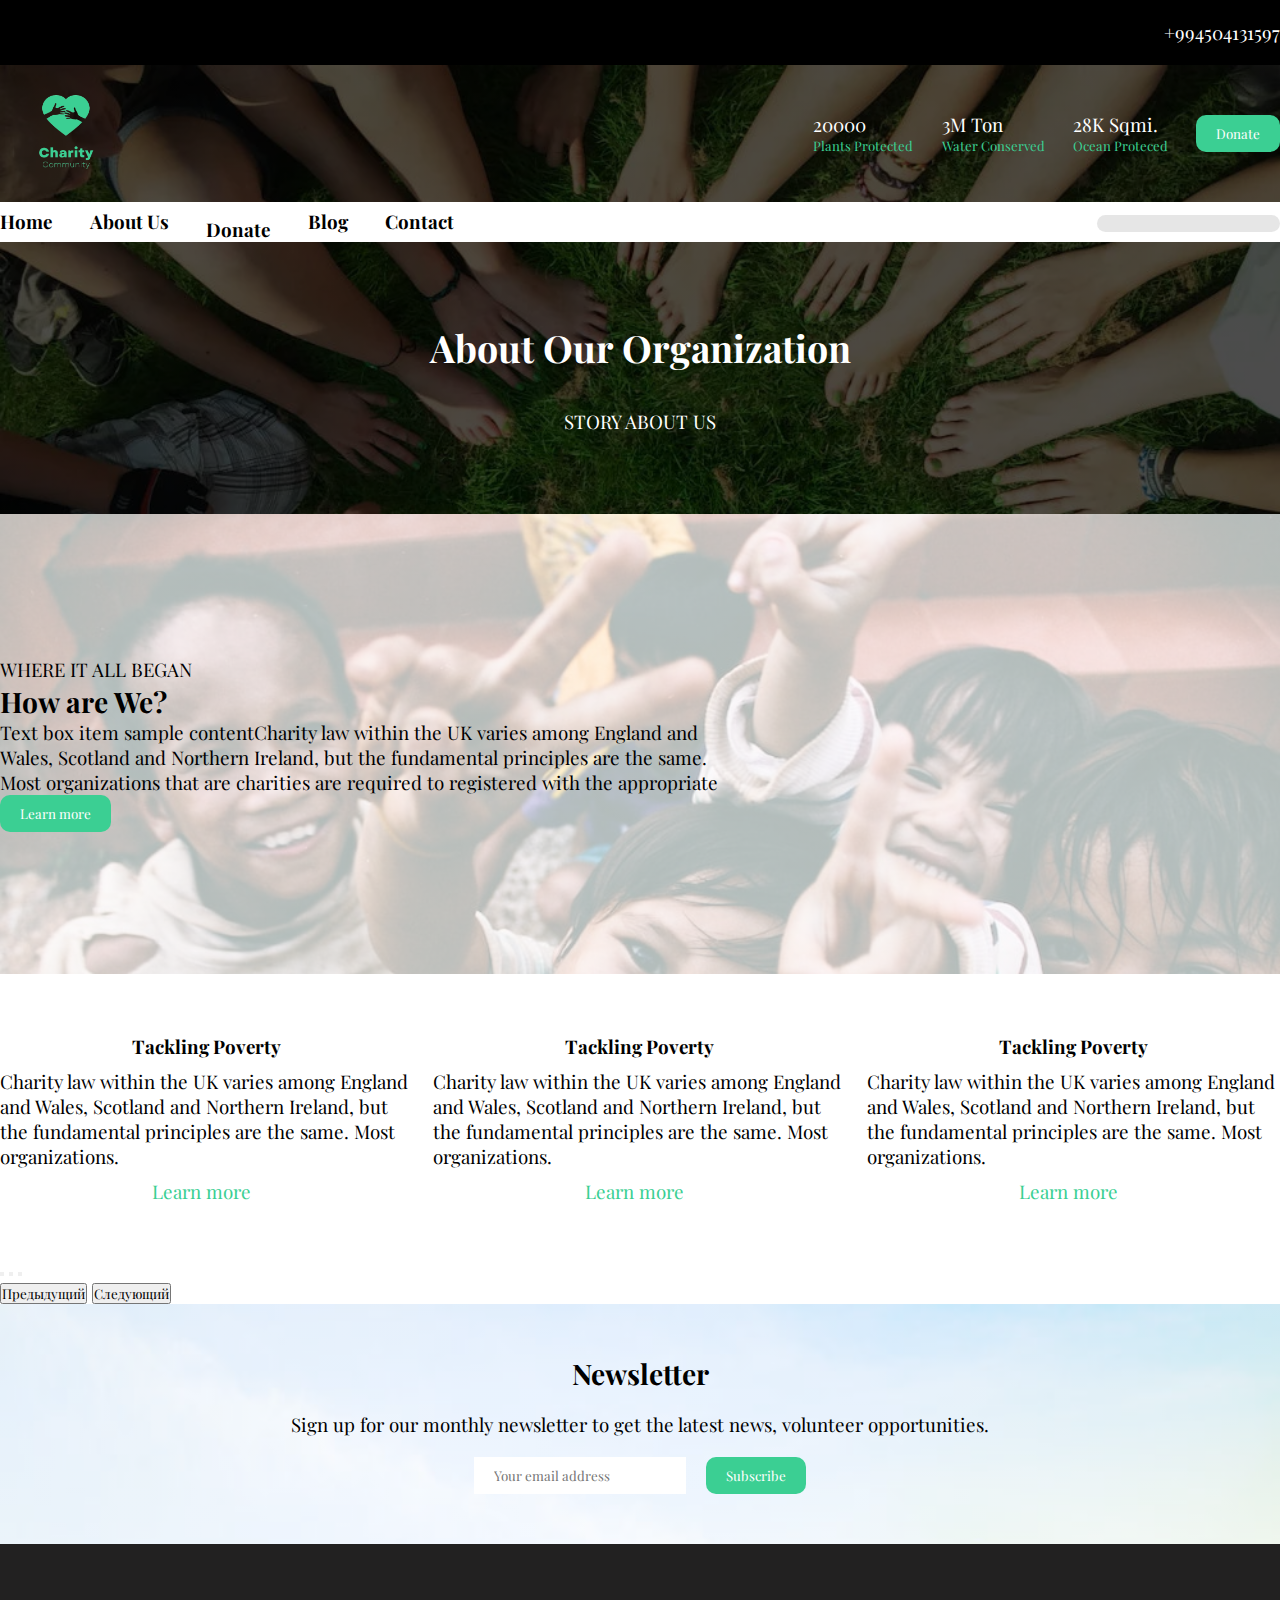
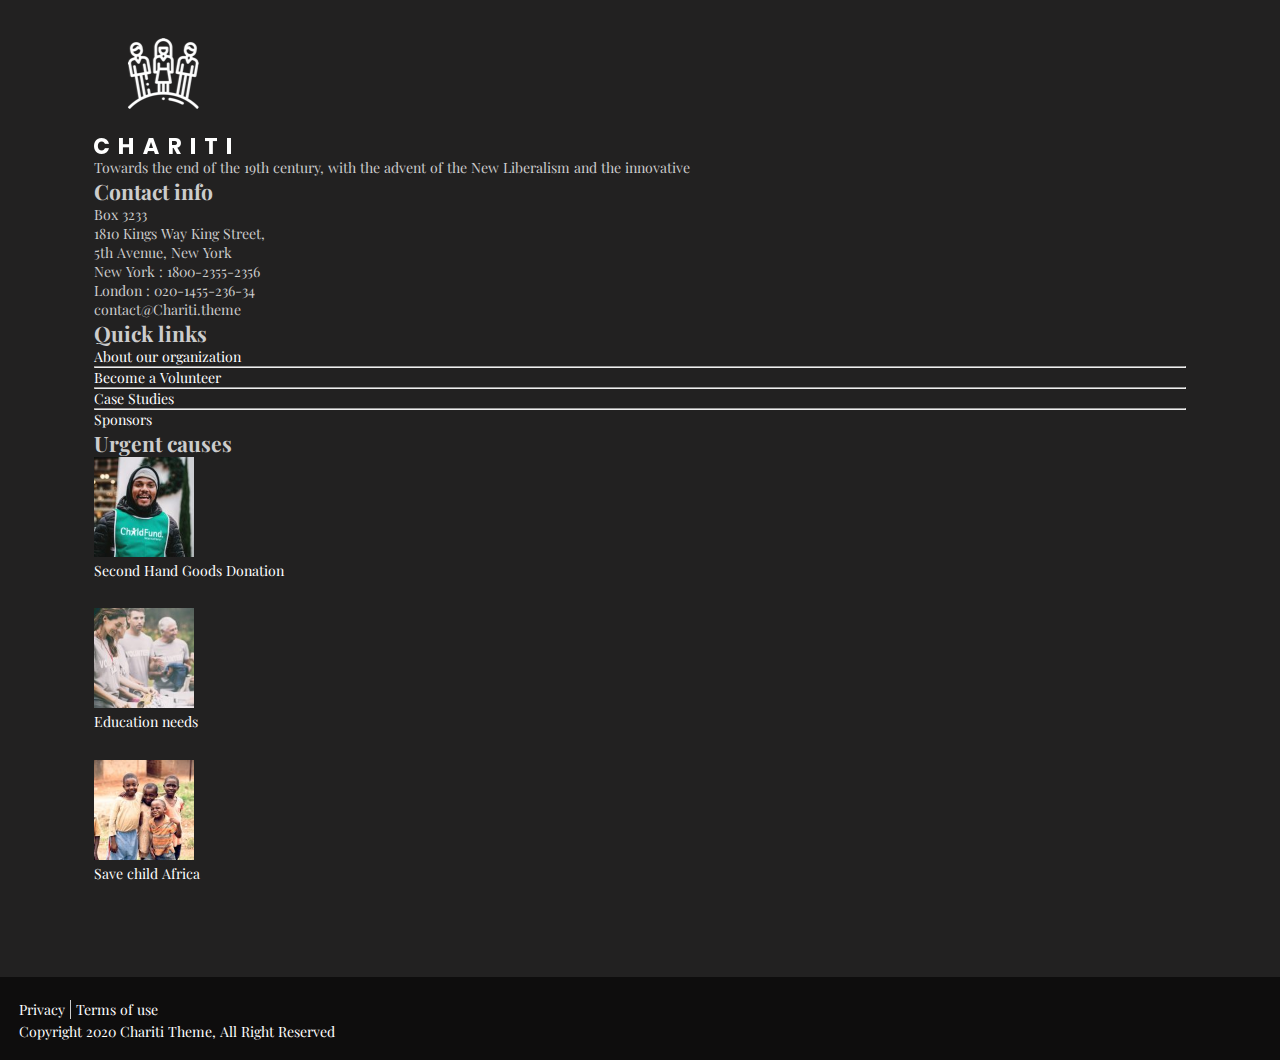
==== commit 9a3bf585: "featSlider" ====
--- a/index.html
+++ b/index.html
@@ -139,27 +139,6 @@
                   <button type="button" data-bs-target="#carouselExampleCaptions" data-bs-slide-to="2" aria-label="Slide 3"></button>
                 </div>
                 <div class="carousel-inner">
-                  <div class="carousel-item active">
-                    <img src="https://localhost:7076/image/slider/c3c40d50-beee-4a5a-8a1c-b8ce38062c09charity-img-slide1.jpg" class="d-block w-100" alt="...">
-                    <div class="carousel-caption d-none d-md-block">
-                      <h5>Метка первого слайда</h5>
-                      <p>Некоторый репрезентативный заполнитель для первого слайда.</p>
-                    </div>
-                  </div>
-                  <div class="carousel-item">
-                    <img src="https://localhost:7076/image/slider/663fec29-ff23-4d0f-a8a4-08696af234c0charity-img-slide2.jpg" class="d-block w-100" alt="...">
-                    <div class="carousel-caption d-none d-md-block">
-                      <h5>Метка второго слайда</h5>
-                      <p>Некоторый репрезентативный заполнитель для второго слайда.</p>
-                    </div>
-                  </div>
-                  <div class="carousel-item">
-                    <img src="https://localhost:7076/image/slider/75f39e35-a290-4d8b-bd82-883096bc548echarity-img-slide3.jpg" class="d-block w-100" alt="...">
-                    <div class="carousel-caption d-none d-md-block">
-                      <h5>Метка третьего слайда</h5>
-                      <p>Некоторый репрезентативный заполнитель для третьего слайда.</p>
-                    </div>
-                  </div>
                 </div>
                 <button class="carousel-control-prev" type="button" data-bs-target="#carouselExampleCaptions"  data-bs-slide="prev">
                   <span class="carousel-control-prev-icon" aria-hidden="true"></span>
@@ -273,6 +252,7 @@
         <script src="https://cdn.jsdelivr.net/npm/bootstrap@5.0.2/dist/js/bootstrap.bundle.min.js"
         integrity="sha384-MrcW6ZMFYlzcLA8Nl+NtUVF0sA7MsXsP1UyJoMp4YLEuNSfAP+JcXn/tWtIaxVXM"
         crossorigin="anonymous"></script>
-    <script src="./js/contact.js"></script>
+    <script src="./js/main.js"></script>
+    <script src="./js/navbar.js"></script>
   </body>
 </html>
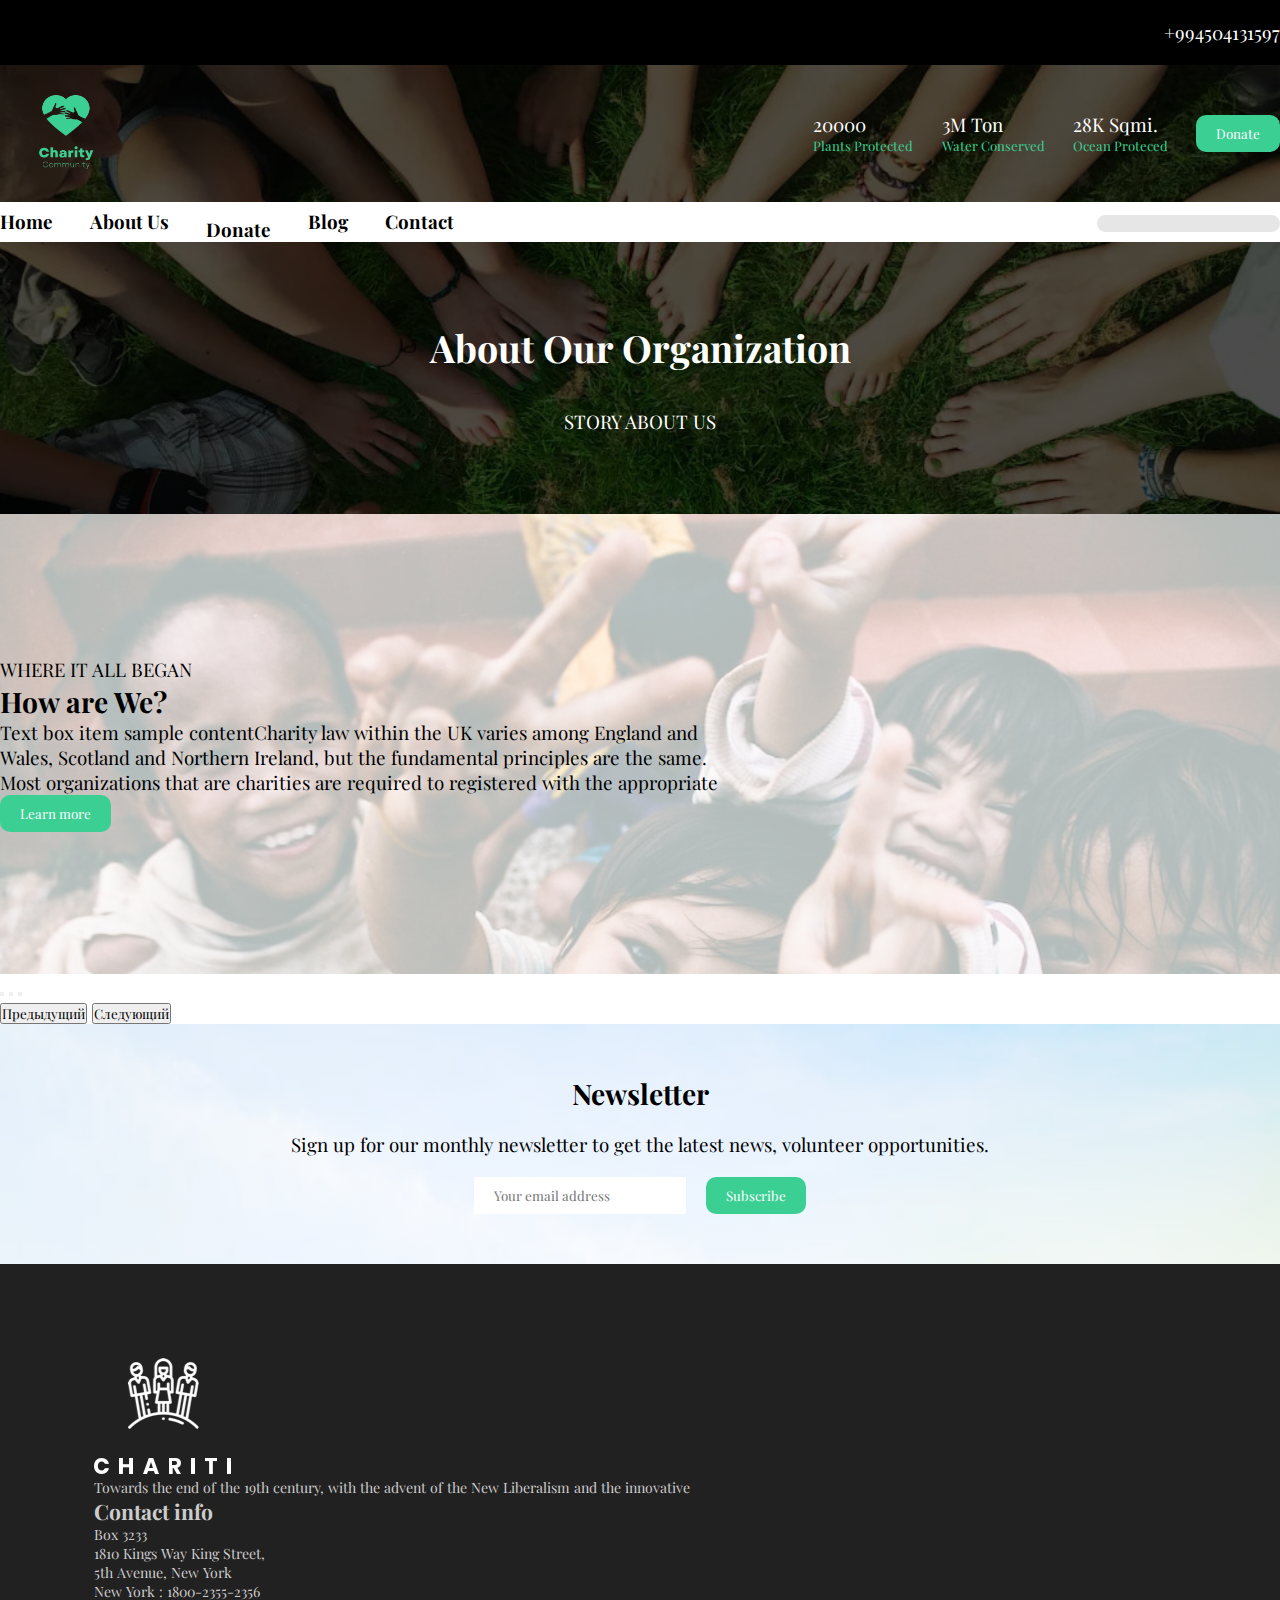
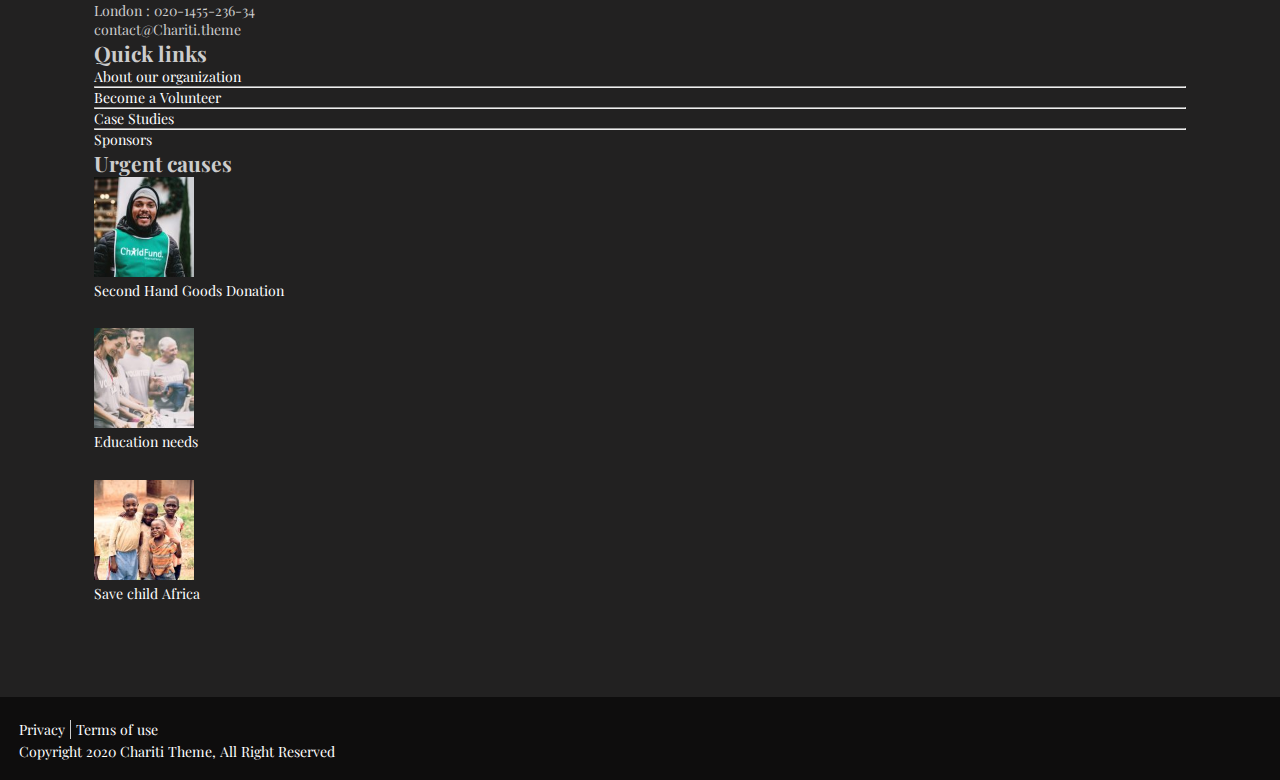
==== commit eb68a8c9: "addCart" ====
--- a/index.html
+++ b/index.html
@@ -100,33 +100,6 @@
     <!-- <<<<<<<<<<<<<<<<<<<cards section start>>>>>>>>>>>>>>>>> -->
         <section class="container">
             <section class="card-charity">
-                <div class="box-charity">
-                    <i class="fa-solid fa-hand-holding-heart"></i>
-                    <h4>Tackling Poverty</h4>
-                    <p>Charity law within the UK varies among England and Wales, Scotland and Northern Ireland, but the fundamental principles are the same. Most organizations.</p>
-                    <div class="icons-a">
-                        <a href="#">Learn more</a>
-                        <i class="fa-solid fa-arrow-right-long"></i>
-                    </div>
-                </div>
-                <div class="box-charity">
-                    <i class="fa-solid fa-hand-holding-heart"></i>
-                    <h4>Tackling Poverty</h4>
-                    <p>Charity law within the UK varies among England and Wales, Scotland and Northern Ireland, but the fundamental principles are the same. Most organizations.</p>
-                    <div class="icons-a">
-                        <a href="#">Learn more</a>
-                        <i class="fa-solid fa-arrow-right-long"></i>
-                    </div>
-                </div>
-                <div class="box-charity">
-                    <i class="fa-solid fa-hand-holding-heart"></i>
-                    <h4>Tackling Poverty</h4>
-                    <p>Charity law within the UK varies among England and Wales, Scotland and Northern Ireland, but the fundamental principles are the same. Most organizations.</p>
-                    <div class="icons-a">
-                        <a href="#">Learn more</a>
-                        <i class="fa-solid fa-arrow-right-long"></i>
-                    </div>
-                </div>
             </section>
         </section>
     <!-- <<<<<<<<<<<<<<<<<<<cards section ended>>>>>>>>>>>>>>>>> -->
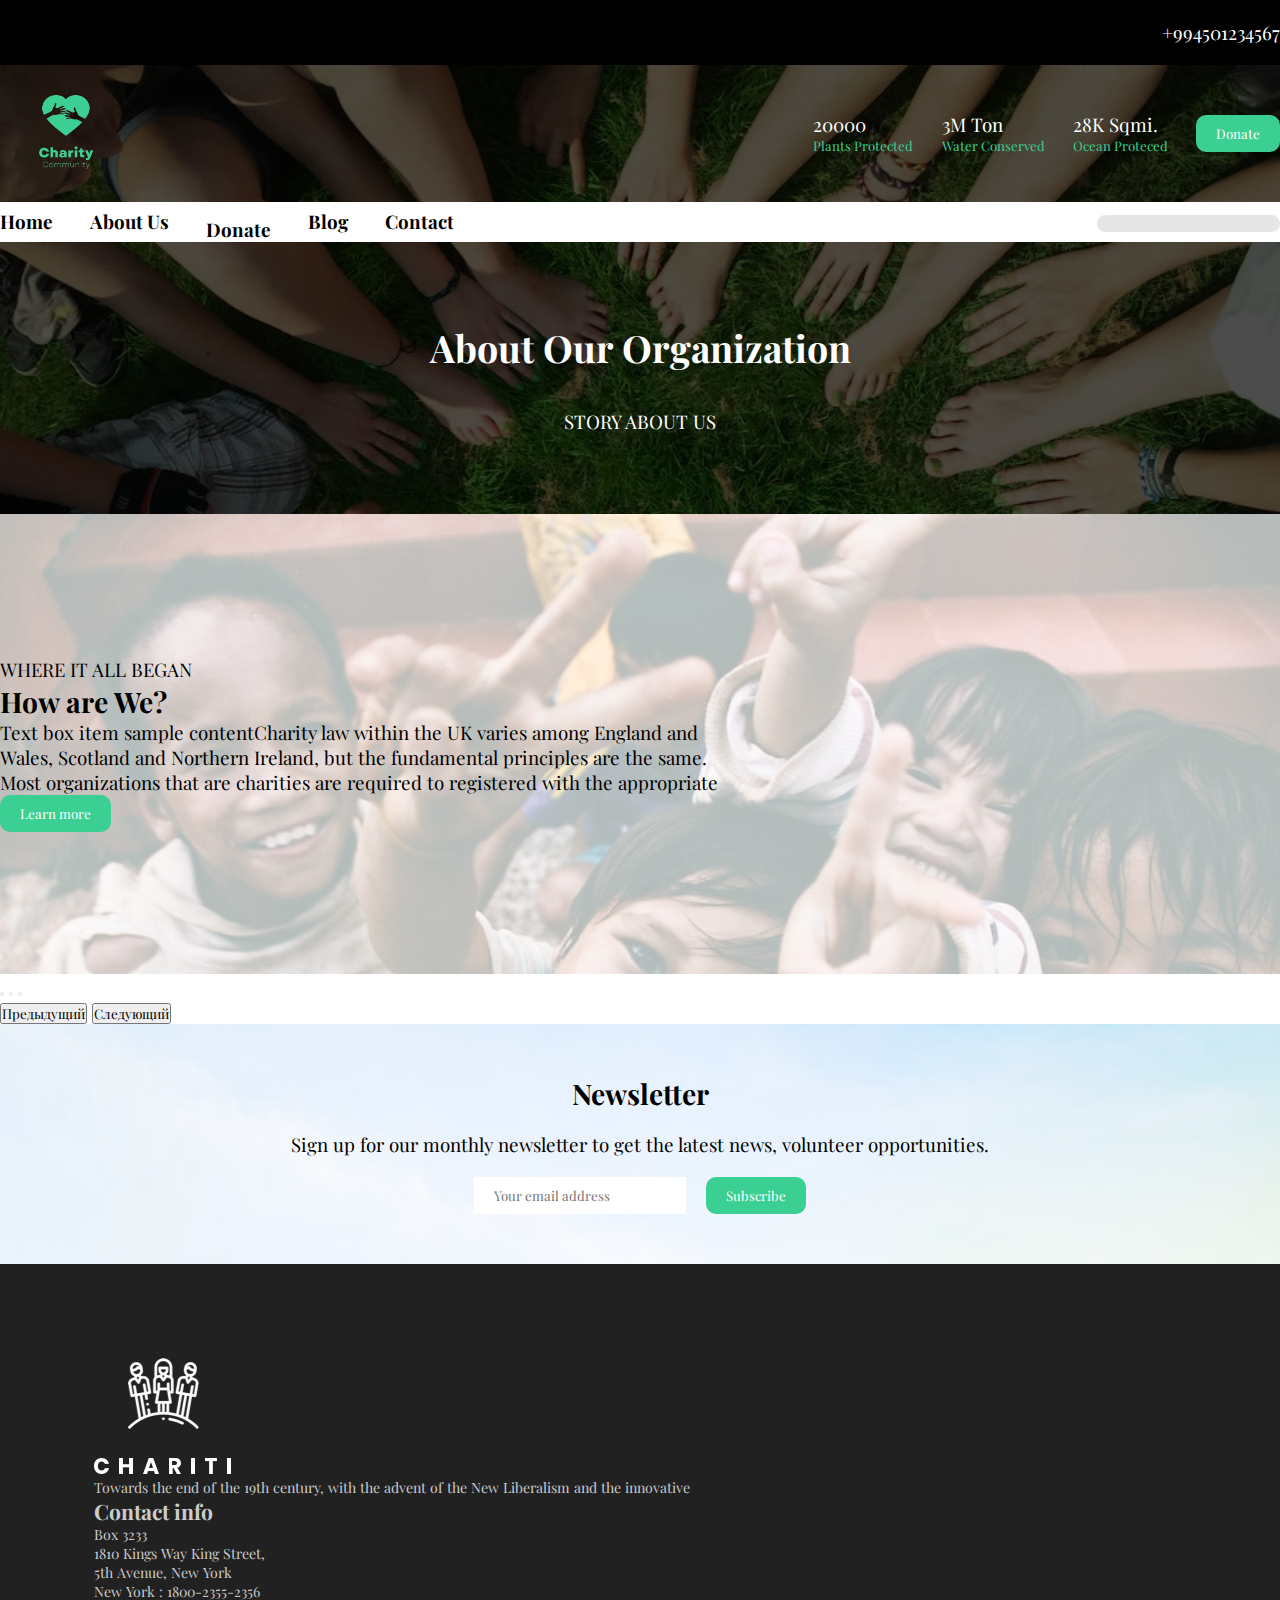
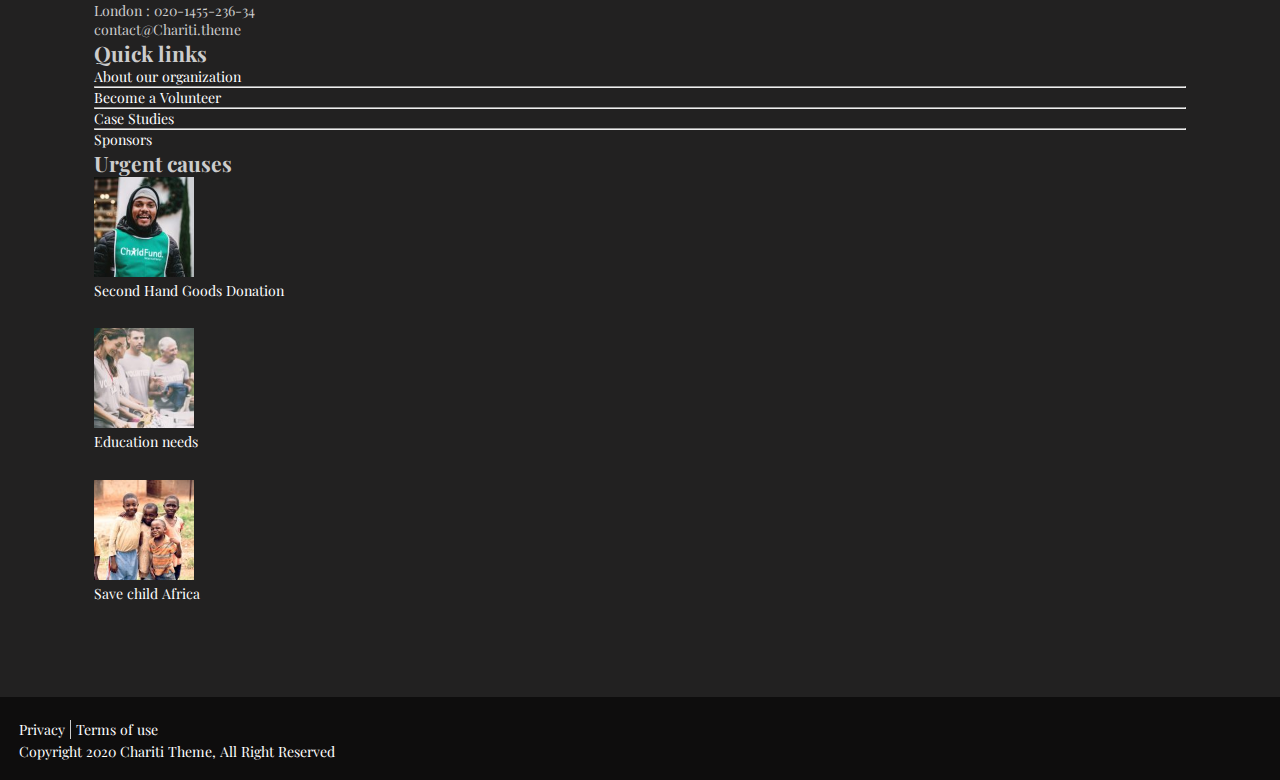
==== commit ddfdec68: "Update index.html" ====
--- a/index.html
+++ b/index.html
@@ -30,7 +30,7 @@
           <a href="#"><i class="fa-brands fa-twitter"></i></a>
         </div>
         <div class="right-header">
-          <p>+994504131597</p>
+          <p>+994501234567</p>
         </div>
       </header>
     </div>
